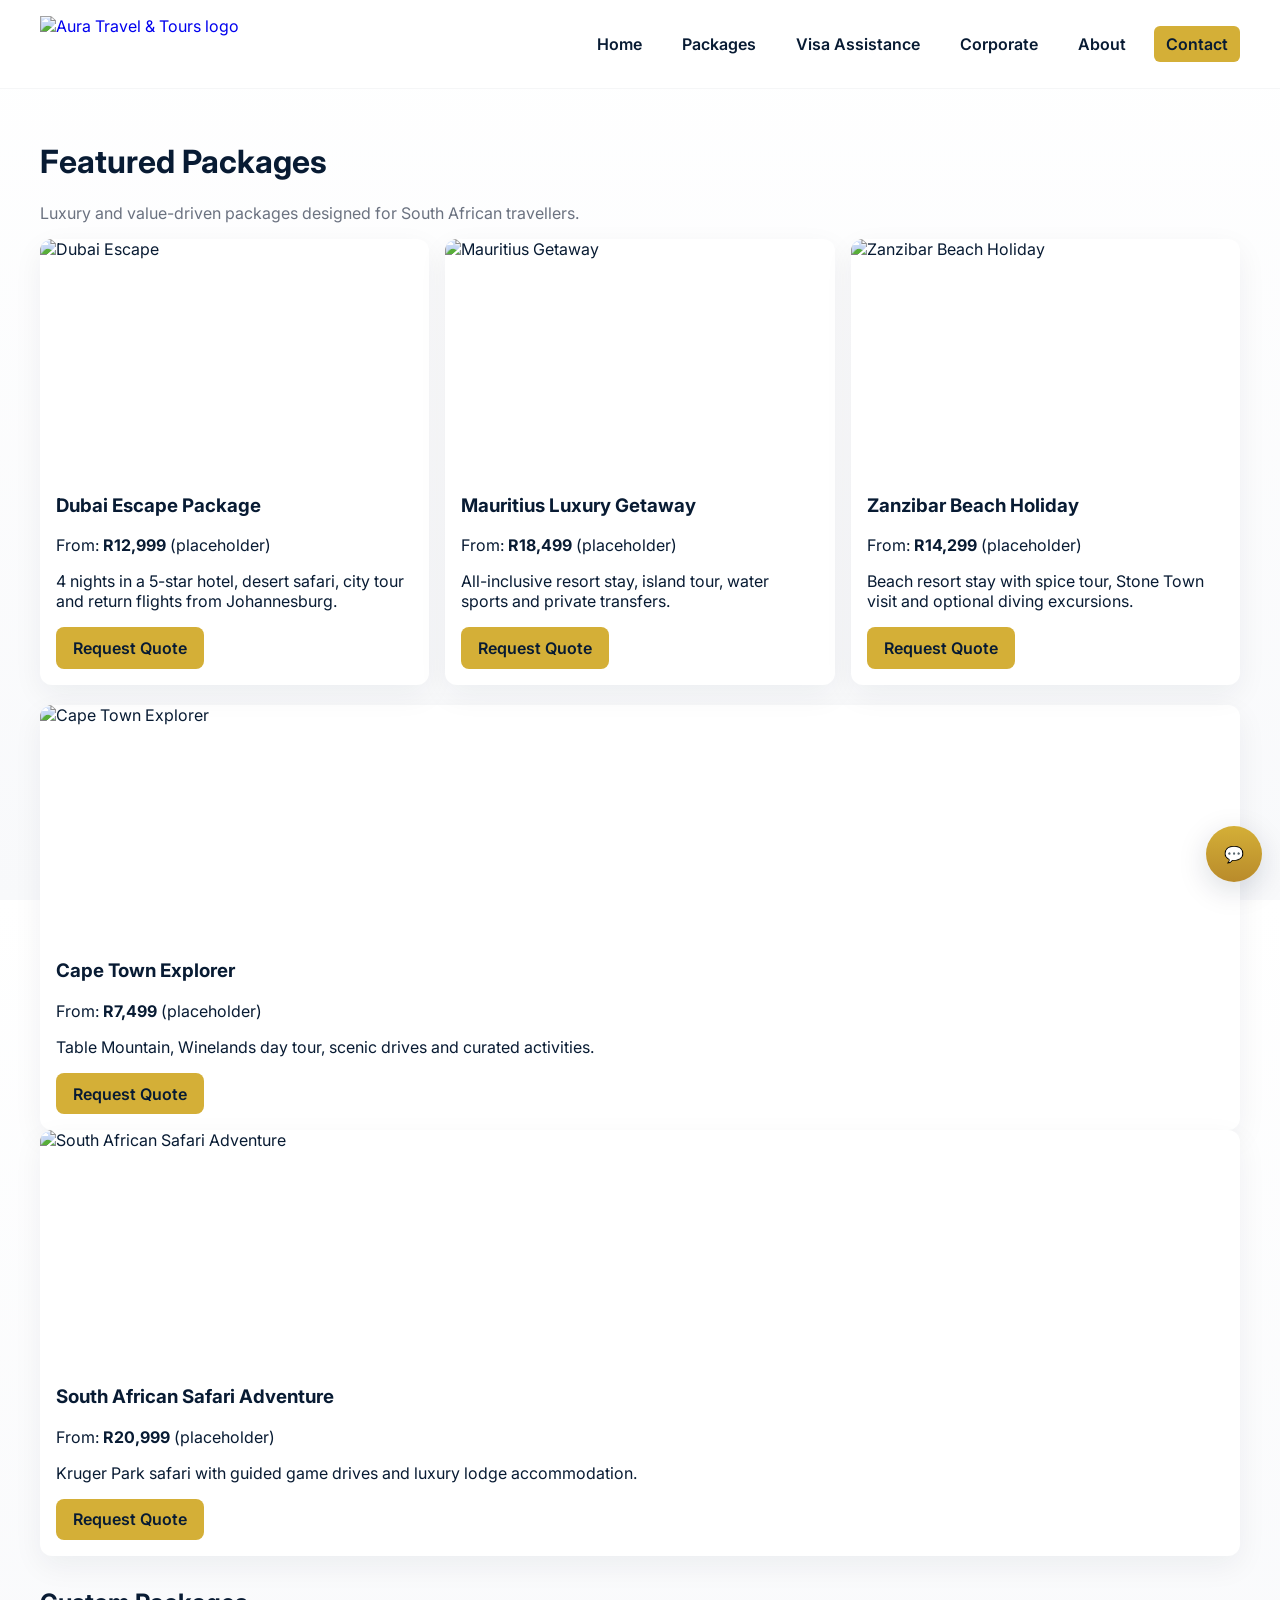
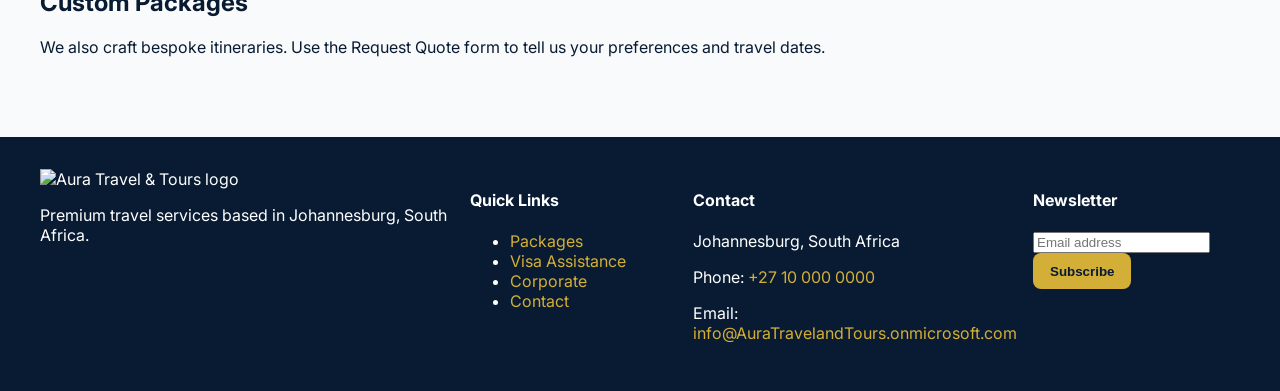
==== packages.html @ a0787b0f "feat(site): add packages, corporate, about, contact pages; robots & sitemap on feature/site-framewor" ====
<!doctype html>
<html lang="en">
<head>
  <meta charset="utf-8">
  <meta name="viewport" content="width=device-width,initial-scale=1">
  <title>Packages — Aura Travel & Tours</title>
  <meta name="description" content="Featured holiday packages from Aura Travel & Tours — Dubai, Mauritius, Zanzibar, Cape Town and South African safaris.">
  <link href="https://fonts.googleapis.com/css2?family=Playfair+Display:wght@500;700&family=Inter:wght@300;400;600;700&display=swap" rel="stylesheet">
  <link rel="stylesheet" href="/css/styles.css">
  <script defer src="/js/main.js"></script>
</head>
<body>
  <header class="site-header">
    <div class="container nav-wrap">
      <a class="brand" href="/index.html"><img src="/assets/logo.png" alt="Aura Travel & Tours logo" class="logo"></a>
      <nav class="main-nav" id="mainNav">
        <a href="/index.html">Home</a>
        <a href="/packages.html" class="active">Packages</a>
        <a href="/visa.html">Visa Assistance</a>
        <a href="/corporate.html">Corporate</a>
        <a href="/about.html">About</a>
        <a href="/contact.html" class="cta">Contact</a>
      </nav>
      <button class="nav-toggle" id="navToggle" aria-label="Open menu">☰</button>
    </div>
  </header>

  <main class="container" style="padding:2rem 0">
    <h1>Featured Packages</h1>
    <p class="lede">Luxury and value-driven packages designed for South African travellers.</p>

    <!-- Package cards -->
    <section class="grid-3" style="gap:1rem">
      <article class="package-card">
        <img src="https://images.unsplash.com/photo-1512453979798-5ea266f8880c?auto=format&fit=crop&w=1200&q=60" alt="Dubai Escape">
        <div class="package-body">
          <h3>Dubai Escape Package</h3>
          <p class="price">From: <strong>R12,999</strong> (placeholder)</p>
          <p>4 nights in a 5-star hotel, desert safari, city tour and return flights from Johannesburg.</p>
          <a class="btn btn-primary" href="/contact.html#quote" rel="noopener">Request Quote</a>
        </div>
      </article>

      <article class="package-card">
        <img src="https://images.unsplash.com/photo-1507003211169-0a1dd7228f2d?auto=format&fit=crop&w=1200&q=60" alt="Mauritius Getaway">
        <div class="package-body">
          <h3>Mauritius Luxury Getaway</h3>
          <p class="price">From: <strong>R18,499</strong> (placeholder)</p>
          <p>All-inclusive resort stay, island tour, water sports and private transfers.</p>
          <a class="btn btn-primary" href="/contact.html#quote">Request Quote</a>
        </div>
      </article>

      <article class="package-card">
        <img src="https://images.unsplash.com/photo-1507525428034-b723cf961d3e?auto=format&fit=crop&w=1200&q=60" alt="Zanzibar Beach Holiday">
        <div class="package-body">
          <h3>Zanzibar Beach Holiday</h3>
          <p class="price">From: <strong>R14,299</strong> (placeholder)</p>
          <p>Beach resort stay with spice tour, Stone Town visit and optional diving excursions.</p>
          <a class="btn btn-primary" href="/contact.html#quote">Request Quote</a>
        </div>
      </article>
    </section>

    <section class="grid-2 mt-20">
      <article class="package-card">
        <img src="https://images.unsplash.com/photo-1528909514045-2fa4ac7a08ba?auto=format&fit=crop&w=1200&q=60" alt="Cape Town Explorer">
        <div class="package-body">
          <h3>Cape Town Explorer</h3>
          <p class="price">From: <strong>R7,499</strong> (placeholder)</p>
          <p>Table Mountain, Winelands day tour, scenic drives and curated activities.</p>
          <a class="btn btn-primary" href="/contact.html#quote">Request Quote</a>
        </div>
      </article>

      <article class="package-card">
        <img src="https://images.unsplash.com/photo-1508264165352-258a6e00b6d2?auto=format&fit=crop&w=1200&q=60" alt="South African Safari Adventure">
        <div class="package-body">
          <h3>South African Safari Adventure</h3>
          <p class="price">From: <strong>R20,999</strong> (placeholder)</p>
          <p>Kruger Park safari with guided game drives and luxury lodge accommodation.</p>
          <a class="btn btn-primary" href="/contact.html#quote">Request Quote</a>
        </div>
      </article>
    </section>

    <section style="margin-top:2rem">
      <h2>Custom Packages</h2>
      <p>We also craft bespoke itineraries. Use the Request Quote form to tell us your preferences and travel dates.</p>
    </section>
  </main>

  <a class="whatsapp-float" href="https://wa.me/+27100000000" target="_blank" aria-label="Chat on WhatsApp">💬</a>

  <footer class="site-footer">
    <div class="container footer-grid">
      <div class="brand-col">
        <img src="/assets/logo.png" alt="Aura Travel & Tours logo" class="logo-sm">
        <p>Premium travel services based in Johannesburg, South Africa.</p>
      </div>
      <div>
        <h4>Quick Links</h4>
        <ul>
          <li><a href="/packages.html">Packages</a></li>
          <li><a href="/visa.html">Visa Assistance</a></li>
          <li><a href="/corporate.html">Corporate</a></li>
          <li><a href="/contact.html">Contact</a></li>
        </ul>
      </div>
      <div>
        <h4>Contact</h4>
        <p>Johannesburg, South Africa</p>
        <p>Phone: <a href="tel:+27100000000">+27 10 000 0000</a></p>
        <p>Email: <a href="mailto:info@AuraTravelandTours.onmicrosoft.com">info@AuraTravelandTours.onmicrosoft.com</a></p>
      </div>
      <div>
        <h4>Newsletter</h4>
        <form data-netlify="true" name="newsletter" method="POST">
          <input type="hidden" name="form-name" value="newsletter">
          <input type="email" name="email" placeholder="Email address" required>
          <button class="btn btn-primary" type="submit">Subscribe</button>
        </form>
      </div>
    </div>
  </footer>
</body>
</html>
---- css/styles.css ----
/* styles.css - Aura Travel & Tours
   Mobile-first responsive styles, premium palette (Navy, Gold, White, Black)
*/
:root{
  --navy:#081B33;
  --gold:#D4AF37;
  --white:#ffffff;
  --black:#000000;
  --muted:#6b7280;
  --max-width:1200px;
}
*{box-sizing:border-box}
html,body{height:100%}
body{
  font-family:Inter,system-ui,-apple-system,"Segoe UI",Roboto,"Helvetica Neue",Arial;
  color:var(--navy);
  margin:0;
  background:linear-gradient(180deg,#fff 0%,#f8f9fb 100%);
  -webkit-font-smoothing:antialiased;
}
.container{max-width:var(--max-width);margin:0 auto;padding:0 1rem}
/* Header */
.site-header{position:sticky;top:0;z-index:80;background:rgba(255,255,255,0.9);backdrop-filter:blur(6px);border-bottom:1px solid rgba(8,27,51,0.04)}
.nav-wrap{display:flex;align-items:center;justify-content:space-between;padding:0.75rem 0}
.brand{display:flex;align-items:center;text-decoration:none}
.logo{height:56px}
.main-nav{display:flex;gap:1rem;align-items:center}
.main-nav a{color:var(--navy);text-decoration:none;padding:0.5rem 0.75rem;border-radius:6px;font-weight:600}
.main-nav a.cta{background:var(--gold);color:var(--navy)}
.nav-toggle{display:none;background:none;border:0;font-size:1.5rem}
/* Hero */
.hero{min-height:72vh;display:flex;align-items:center;position:relative;overflow:hidden}
.hero-slides{width:100%;height:100%;position:relative}
.slide{position:absolute;inset:0;background-size:cover;background-position:center;opacity:0;transform:scale(1.02);transition:opacity 900ms ease,transform 1100ms ease}
.slide.active{opacity:1;transform:scale(1)}
.hero-content{color:var(--white);max-width:860px;padding:3rem 1rem}
.hero h1{font-family:'Playfair Display',serif;font-size:clamp(1.6rem,4.5vw,3.25rem);margin:0 0 0.5rem;color:var(--white);text-shadow:0 6px 24px rgba(0,0,0,0.45)}
.hero .sub{margin:0 0 1.2rem;color:rgba(255,255,255,0.9);font-weight:500}
.hero-ctas .btn{margin-right:0.75rem}
/* Buttons */
.btn{display:inline-block;padding:0.6rem 1rem;border-radius:8px;text-decoration:none;border:1px solid transparent;font-weight:600}
.btn-primary{background:var(--gold);color:var(--navy)}
.btn-ghost{background:transparent;color:var(--white);border:1px solid rgba(255,255,255,0.2)}
.btn-outline{background:#fff;border:1px solid rgba(8,27,51,0.06);color:var(--navy)}
/* Services */
.services{padding:3rem 0}
.services h2{font-family:'Playfair Display',serif;margin:0 0 0.25rem}
.lede{color:var(--muted);margin-bottom:1rem}
.cards{display:grid;grid-template-columns:repeat(2,1fr);gap:1rem}
.card{background:#fff;padding:1rem;border-radius:12px;box-shadow:0 6px 30px rgba(8,27,51,0.06);display:flex;align-items:flex-start;gap:0.75rem}
.card .icon{font-size:1.8rem}
.card h3{margin:0 0 0.25rem}
/* Featured packages */
.featured{padding:2.5rem 0}
.grid-3{display:grid;grid-template-columns:1fr;gap:1rem}
.package-card{background:#fff;border-radius:12px;overflow:hidden;box-shadow:0 10px 30px rgba(8,27,51,0.06)}
.package-card img{width:100%;height:220px;object-fit:cover;display:block}
.package-body{padding:1rem}
.price{color:var(--navy);margin:0.5rem 0}
.highlights{padding-left:1.25rem;margin:0 0 0.75rem}
/* Testimonials & Newsletter */
.testimonials{padding:2.5rem 0}
.testimonial{background:linear-gradient(180deg,#fff,#fff);padding:1rem;border-radius:10px;box-shadow:0 6px 20px rgba(8,27,51,0.04)}
.testimonial cite{display:block;margin-top:0.8rem;color:var(--muted);font-style:normal}
.newsletter{padding:2.5rem 0}
.newsletter-form{display:flex;gap:0.5rem}
.newsletter-form input{flex:1;padding:0.6rem;border-radius:8px;border:1px solid #e6e9ef}
/* WhatsApp float */
.whatsapp-float{position:fixed;right:18px;bottom:18px;background:linear-gradient(180deg,var(--gold),#b98b2b);color:var(--navy);width:56px;height:56px;border-radius:999px;display:flex;align-items:center;justify-content:center;text-decoration:none;box-shadow:0 8px 30px rgba(8,27,51,0.15);z-index:120}
/* Footer */
.site-footer{background:#081B33;color:var(--white);padding:2rem 0;margin-top:2rem}
.footer-grid{display:grid;grid-template-columns:1fr;gap:1rem}
.logo-sm{height:44px}
.site-footer a{color:var(--gold);text-decoration:none}
.footer-bottom{display:flex;flex-direction:column;gap:0.5rem;padding-top:1rem;border-top:1px solid rgba(255,255,255,0.04)}
.small{color:rgba(255,255,255,0.65)}
/* Utilities */
.mt-20{margin-top:1.25rem}
.align-center{align-items:center}
/* Responsive */
@media(min-width:640px){
  .cards{grid-template-columns:repeat(4,1fr)}
  .grid-3{grid-template-columns:repeat(3,1fr)}
  .grid-2{grid-template-columns:repeat(2,1fr)}
  .nav-toggle{display:none}
}
@media(max-width:639px){
  .main-nav{display:none}
  .nav-toggle{display:block}
}
@media(min-width:900px){
  .container{padding:0}
  .nav-wrap{padding:1rem 0}
  .hero{min-height:76vh}
  .hero-content{padding:4rem}
  .footer-grid{grid-template-columns:2fr 1fr 1fr 1fr}
  .footer-bottom{flex-direction:row;justify-content:space-between;align-items:center}
}
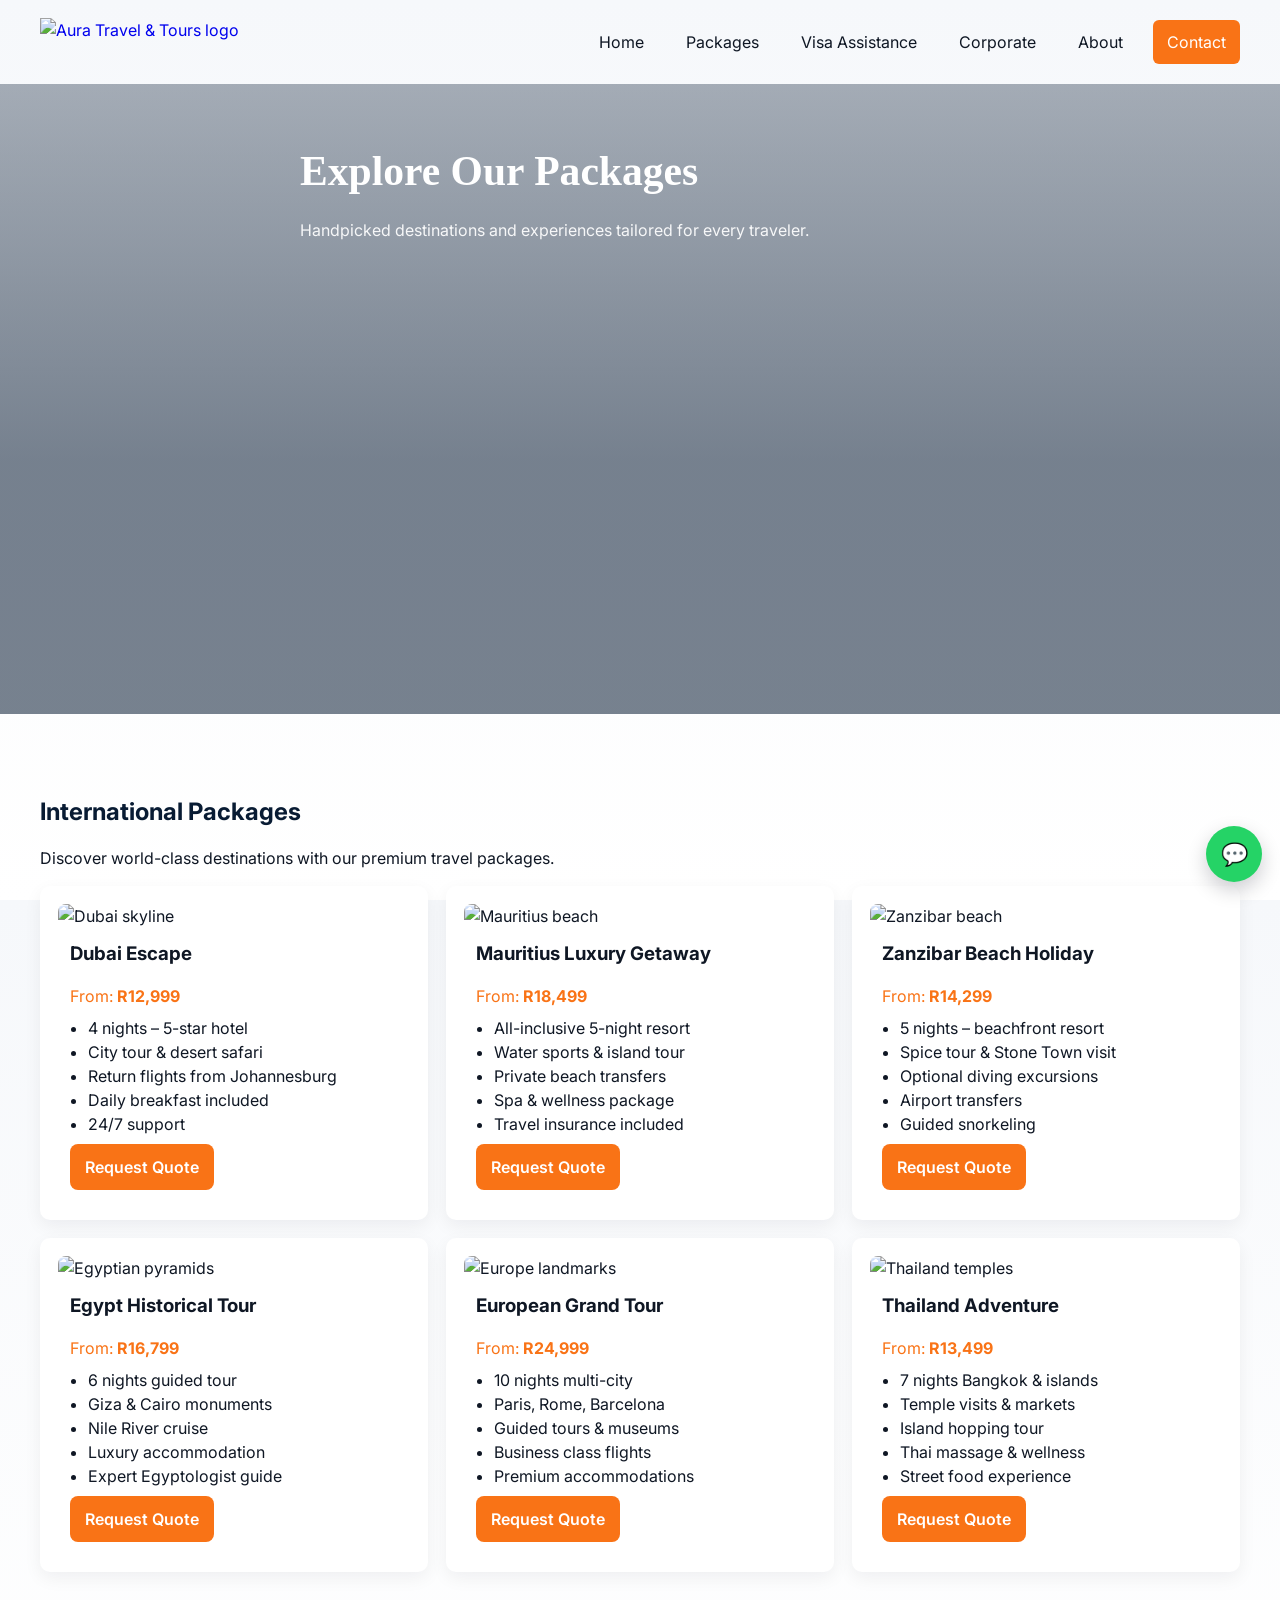
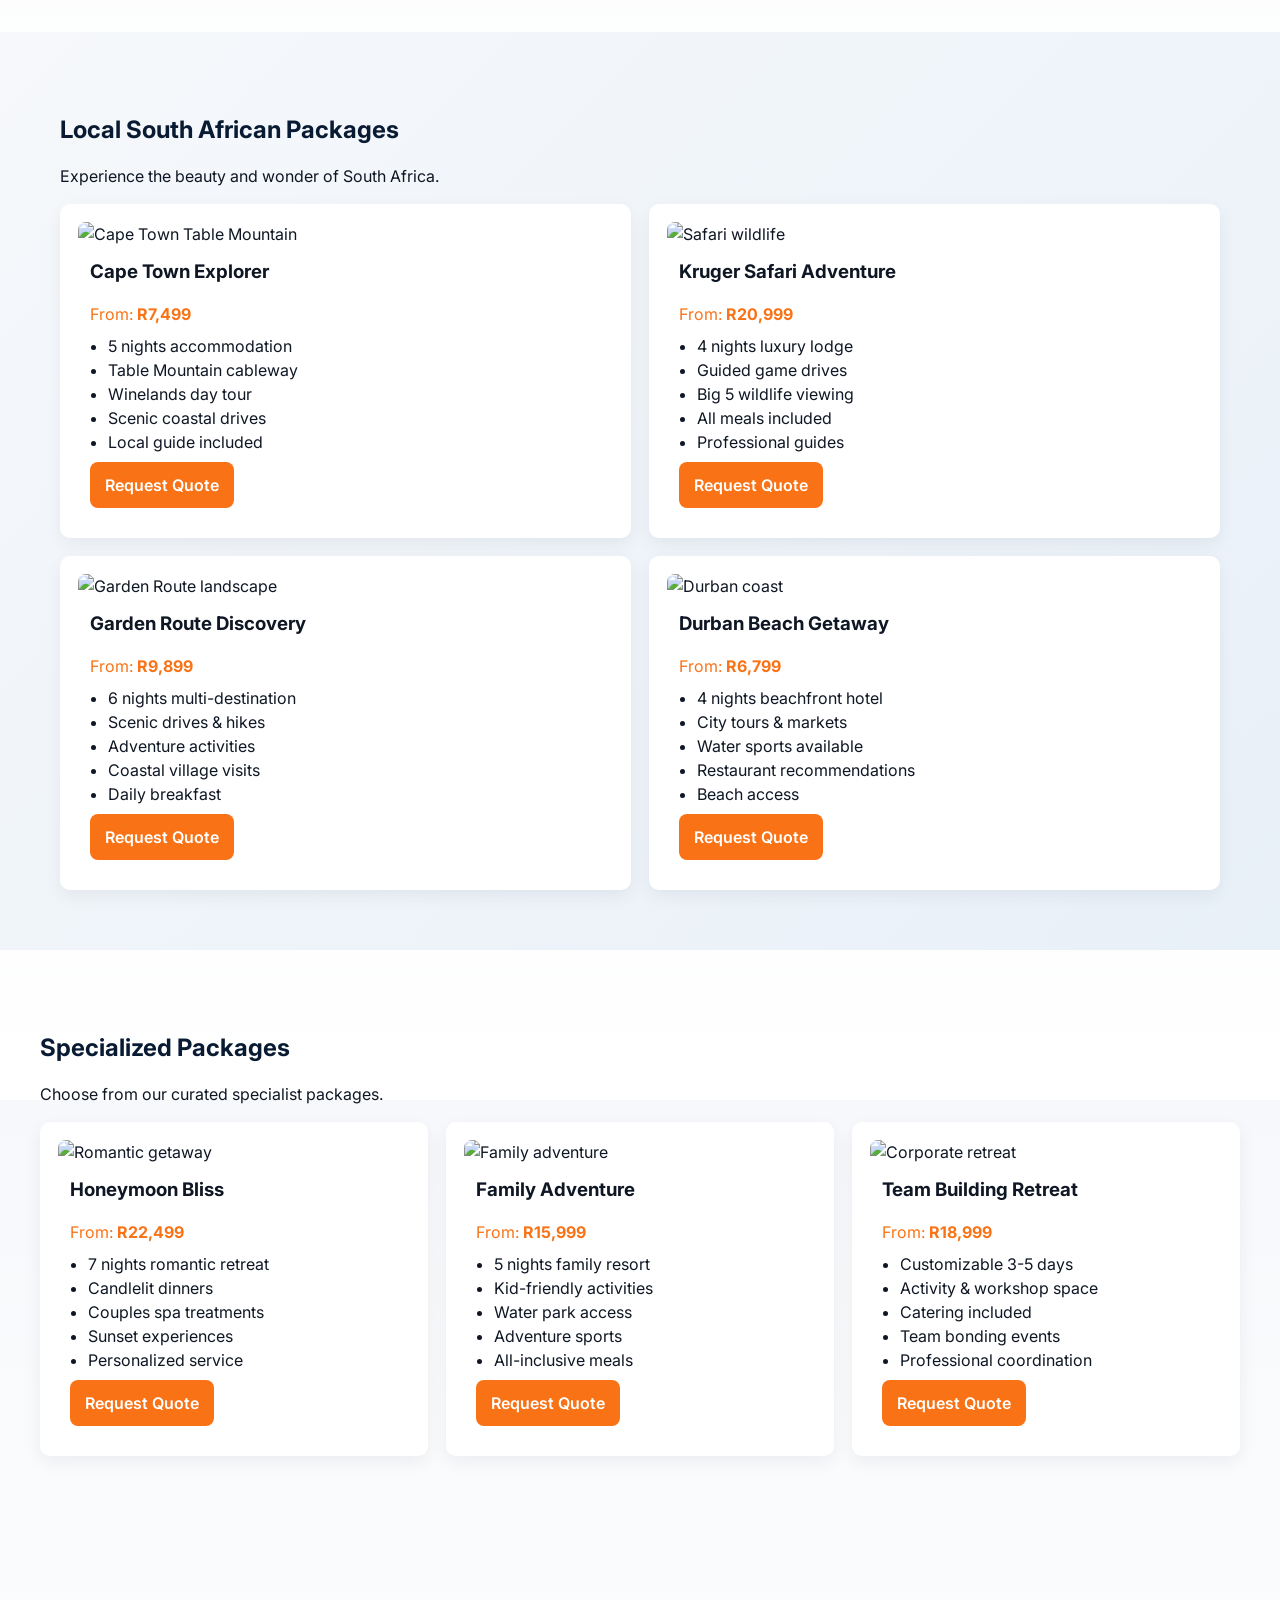
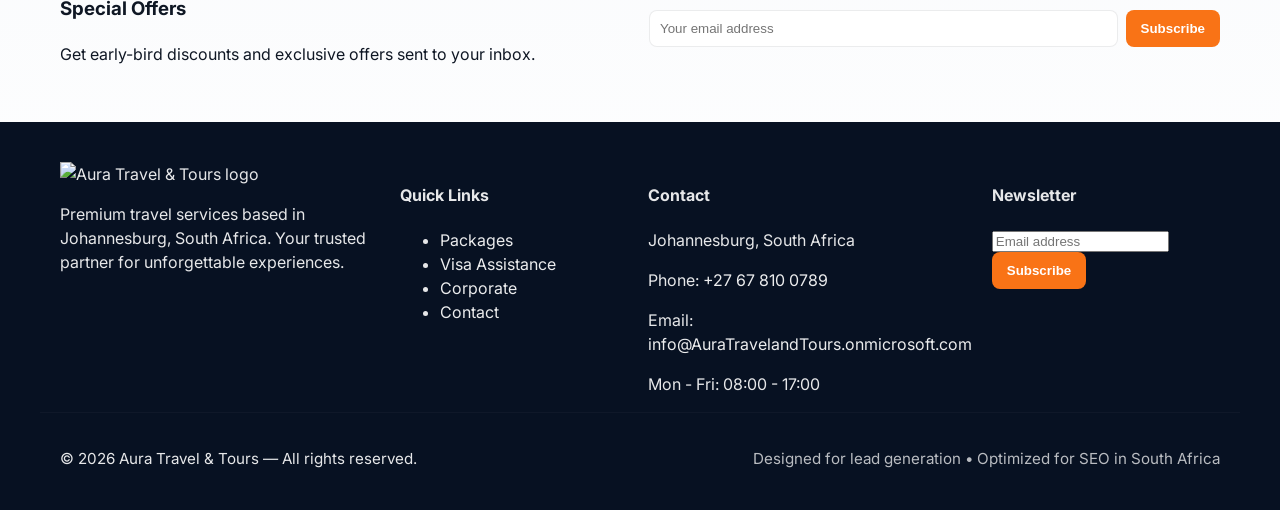
==== commit 3a0b8af4: "Add Packages page with detailed travel offers" ====
--- a/packages.html
+++ b/packages.html
@@ -3,125 +3,337 @@
 <head>
   <meta charset="utf-8">
   <meta name="viewport" content="width=device-width,initial-scale=1">
-  <title>Packages — Aura Travel & Tours</title>
-  <meta name="description" content="Featured holiday packages from Aura Travel & Tours — Dubai, Mauritius, Zanzibar, Cape Town and South African safaris.">
+  <title>Travel Packages — Aura Travel & Tours</title>
+  <meta name="description" content="Browse our curated selection of holiday packages worldwide. From luxury getaways to budget-friendly adventures.">
+  <meta name="theme-color" content="#081B33">
+  <link rel="preconnect" href="https://fonts.gstatic.com" crossorigin>
   <link href="https://fonts.googleapis.com/css2?family=Playfair+Display:wght@500;700&family=Inter:wght@300;400;600;700&display=swap" rel="stylesheet">
-  <link rel="stylesheet" href="/css/styles.css">
-  <script defer src="/js/main.js"></script>
+  <link rel="stylesheet" href="css/styles.css">
+  <script defer src="js/main.js"></script>
 </head>
 <body>
   <header class="site-header">
     <div class="container nav-wrap">
-      <a class="brand" href="/index.html"><img src="/assets/logo.png" alt="Aura Travel & Tours logo" class="logo"></a>
+      <a class="brand" href="index.html"><img src="assets/logo.png" alt="Aura Travel & Tours logo" class="logo"></a>
       <nav class="main-nav" id="mainNav">
-        <a href="/index.html">Home</a>
-        <a href="/packages.html" class="active">Packages</a>
-        <a href="/visa.html">Visa Assistance</a>
-        <a href="/corporate.html">Corporate</a>
-        <a href="/about.html">About</a>
-        <a href="/contact.html" class="cta">Contact</a>
+        <a href="index.html">Home</a>
+        <a href="packages.html">Packages</a>
+        <a href="visa.html">Visa Assistance</a>
+        <a href="corporate.html">Corporate</a>
+        <a href="about.html">About</a>
+        <a href="contact.html" class="cta">Contact</a>
       </nav>
       <button class="nav-toggle" id="navToggle" aria-label="Open menu">☰</button>
     </div>
   </header>
 
-  <main class="container" style="padding:2rem 0">
-    <h1>Featured Packages</h1>
-    <p class="lede">Luxury and value-driven packages designed for South African travellers.</p>
-
-    <!-- Package cards -->
-    <section class="grid-3" style="gap:1rem">
-      <article class="package-card">
-        <img src="https://images.unsplash.com/photo-1512453979798-5ea266f8880c?auto=format&fit=crop&w=1200&q=60" alt="Dubai Escape">
-        <div class="package-body">
-          <h3>Dubai Escape Package</h3>
-          <p class="price">From: <strong>R12,999</strong> (placeholder)</p>
-          <p>4 nights in a 5-star hotel, desert safari, city tour and return flights from Johannesburg.</p>
-          <a class="btn btn-primary" href="/contact.html#quote" rel="noopener">Request Quote</a>
-        </div>
-      </article>
-
-      <article class="package-card">
-        <img src="https://images.unsplash.com/photo-1507003211169-0a1dd7228f2d?auto=format&fit=crop&w=1200&q=60" alt="Mauritius Getaway">
-        <div class="package-body">
-          <h3>Mauritius Luxury Getaway</h3>
-          <p class="price">From: <strong>R18,499</strong> (placeholder)</p>
-          <p>All-inclusive resort stay, island tour, water sports and private transfers.</p>
-          <a class="btn btn-primary" href="/contact.html#quote">Request Quote</a>
-        </div>
-      </article>
-
-      <article class="package-card">
-        <img src="https://images.unsplash.com/photo-1507525428034-b723cf961d3e?auto=format&fit=crop&w=1200&q=60" alt="Zanzibar Beach Holiday">
-        <div class="package-body">
-          <h3>Zanzibar Beach Holiday</h3>
-          <p class="price">From: <strong>R14,299</strong> (placeholder)</p>
-          <p>Beach resort stay with spice tour, Stone Town visit and optional diving excursions.</p>
-          <a class="btn btn-primary" href="/contact.html#quote">Request Quote</a>
-        </div>
-      </article>
-    </section>
-
-    <section class="grid-2 mt-20">
-      <article class="package-card">
-        <img src="https://images.unsplash.com/photo-1528909514045-2fa4ac7a08ba?auto=format&fit=crop&w=1200&q=60" alt="Cape Town Explorer">
-        <div class="package-body">
-          <h3>Cape Town Explorer</h3>
-          <p class="price">From: <strong>R7,499</strong> (placeholder)</p>
-          <p>Table Mountain, Winelands day tour, scenic drives and curated activities.</p>
-          <a class="btn btn-primary" href="/contact.html#quote">Request Quote</a>
-        </div>
-      </article>
-
-      <article class="package-card">
-        <img src="https://images.unsplash.com/photo-1508264165352-258a6e00b6d2?auto=format&fit=crop&w=1200&q=60" alt="South African Safari Adventure">
-        <div class="package-body">
-          <h3>South African Safari Adventure</h3>
-          <p class="price">From: <strong>R20,999</strong> (placeholder)</p>
-          <p>Kruger Park safari with guided game drives and luxury lodge accommodation.</p>
-          <a class="btn btn-primary" href="/contact.html#quote">Request Quote</a>
-        </div>
-      </article>
-    </section>
-
-    <section style="margin-top:2rem">
-      <h2>Custom Packages</h2>
-      <p>We also craft bespoke itineraries. Use the Request Quote form to tell us your preferences and travel dates.</p>
+  <main>
+    <section class="hero" id="hero">
+      <div class="hero-slides">
+        <div class="slide active" style="background-image:url('https://images.unsplash.com/photo-1488646953014-85cb44e25828?auto=format&fit=crop&w=1600&q=60')">
+          <div class="hero-content container">
+            <h1>Explore Our Packages</h1>
+            <p class="sub">Handpicked destinations and experiences tailored for every traveler.</p>
+          </div>
+        </div>
+      </div>
+    </section>
+
+    <section class="container" style="padding: 60px 0;">
+      <h2 style="color: var(--bg); margin-bottom: 8px;">International Packages</h2>
+      <p class="lede">Discover world-class destinations with our premium travel packages.</p>
+      
+      <div class="grid-3">
+        <!-- Dubai -->
+        <div class="package-card">
+          <img src="https://images.unsplash.com/photo-1512453979798-5ea266f8880c?auto=format&fit=crop&w=800&q=60" alt="Dubai skyline">
+          <div class="package-body">
+            <h3>Dubai Escape</h3>
+            <p class="price">From: <strong>R12,999</strong></p>
+            <ul class="highlights">
+              <li>4 nights – 5-star hotel</li>
+              <li>City tour & desert safari</li>
+              <li>Return flights from Johannesburg</li>
+              <li>Daily breakfast included</li>
+              <li>24/7 support</li>
+            </ul>
+            <a class="btn btn-primary" href="contact.html#quote" style="margin-top: auto;">Request Quote</a>
+          </div>
+        </div>
+
+        <!-- Mauritius -->
+        <div class="package-card">
+          <img src="https://images.unsplash.com/photo-1507003211169-0a1dd7228f2d?auto=format&fit=crop&w=800&q=60" alt="Mauritius beach">
+          <div class="package-body">
+            <h3>Mauritius Luxury Getaway</h3>
+            <p class="price">From: <strong>R18,499</strong></p>
+            <ul class="highlights">
+              <li>All-inclusive 5-night resort</li>
+              <li>Water sports & island tour</li>
+              <li>Private beach transfers</li>
+              <li>Spa & wellness package</li>
+              <li>Travel insurance included</li>
+            </ul>
+            <a class="btn btn-primary" href="contact.html#quote" style="margin-top: auto;">Request Quote</a>
+          </div>
+        </div>
+
+        <!-- Zanzibar -->
+        <div class="package-card">
+          <img src="https://images.unsplash.com/photo-1507525428034-b723cf961d3e?auto=format&fit=crop&w=800&q=60" alt="Zanzibar beach">
+          <div class="package-body">
+            <h3>Zanzibar Beach Holiday</h3>
+            <p class="price">From: <strong>R14,299</strong></p>
+            <ul class="highlights">
+              <li>5 nights – beachfront resort</li>
+              <li>Spice tour & Stone Town visit</li>
+              <li>Optional diving excursions</li>
+              <li>Airport transfers</li>
+              <li>Guided snorkeling</li>
+            </ul>
+            <a class="btn btn-primary" href="contact.html#quote" style="margin-top: auto;">Request Quote</a>
+          </div>
+        </div>
+
+        <!-- Egypt -->
+        <div class="package-card">
+          <img src="https://images.unsplash.com/photo-1518684039623-4f8f1d1f8e6d?auto=format&fit=crop&w=800&q=60" alt="Egyptian pyramids">
+          <div class="package-body">
+            <h3>Egypt Historical Tour</h3>
+            <p class="price">From: <strong>R16,799</strong></p>
+            <ul class="highlights">
+              <li>6 nights guided tour</li>
+              <li>Giza & Cairo monuments</li>
+              <li>Nile River cruise</li>
+              <li>Luxury accommodation</li>
+              <li>Expert Egyptologist guide</li>
+            </ul>
+            <a class="btn btn-primary" href="contact.html#quote" style="margin-top: auto;">Request Quote</a>
+          </div>
+        </div>
+
+        <!-- Europe -->
+        <div class="package-card">
+          <img src="https://images.unsplash.com/photo-1486299267070-83823e5ca4e3?auto=format&fit=crop&w=800&q=60" alt="Europe landmarks">
+          <div class="package-body">
+            <h3>European Grand Tour</h3>
+            <p class="price">From: <strong>R24,999</strong></p>
+            <ul class="highlights">
+              <li>10 nights multi-city</li>
+              <li>Paris, Rome, Barcelona</li>
+              <li>Guided tours & museums</li>
+              <li>Business class flights</li>
+              <li>Premium accommodations</li>
+            </ul>
+            <a class="btn btn-primary" href="contact.html#quote" style="margin-top: auto;">Request Quote</a>
+          </div>
+        </div>
+
+        <!-- Thailand -->
+        <div class="package-card">
+          <img src="https://images.unsplash.com/photo-1552394945-5658abaf3ff3?auto=format&fit=crop&w=800&q=60" alt="Thailand temples">
+          <div class="package-body">
+            <h3>Thailand Adventure</h3>
+            <p class="price">From: <strong>R13,499</strong></p>
+            <ul class="highlights">
+              <li>7 nights Bangkok & islands</li>
+              <li>Temple visits & markets</li>
+              <li>Island hopping tour</li>
+              <li>Thai massage & wellness</li>
+              <li>Street food experience</li>
+            </ul>
+            <a class="btn btn-primary" href="contact.html#quote" style="margin-top: auto;">Request Quote</a>
+          </div>
+        </div>
+      </div>
+    </section>
+
+    <section style="background: linear-gradient(135deg, #f6f8fb 0%, #e8f0f8 100%); padding: 60px 0;">
+      <div class="container">
+        <h2 style="color: var(--bg); margin-bottom: 8px;">Local South African Packages</h2>
+        <p class="lede">Experience the beauty and wonder of South Africa.</p>
+        
+        <div class="grid-2">
+          <!-- Cape Town -->
+          <div class="package-card">
+            <img src="https://images.unsplash.com/photo-1528909514045-2fa4ac7a08ba?auto=format&fit=crop&w=800&q=60" alt="Cape Town Table Mountain">
+            <div class="package-body">
+              <h3>Cape Town Explorer</h3>
+              <p class="price">From: <strong>R7,499</strong></p>
+              <ul class="highlights">
+                <li>5 nights accommodation</li>
+                <li>Table Mountain cableway</li>
+                <li>Winelands day tour</li>
+                <li>Scenic coastal drives</li>
+                <li>Local guide included</li>
+              </ul>
+              <a class="btn btn-primary" href="contact.html#quote" style="margin-top: auto;">Request Quote</a>
+            </div>
+          </div>
+
+          <!-- Safari -->
+          <div class="package-card">
+            <img src="https://images.unsplash.com/photo-1516426122078-c23e76319801?auto=format&fit=crop&w=800&q=60" alt="Safari wildlife">
+            <div class="package-body">
+              <h3>Kruger Safari Adventure</h3>
+              <p class="price">From: <strong>R20,999</strong></p>
+              <ul class="highlights">
+                <li>4 nights luxury lodge</li>
+                <li>Guided game drives</li>
+                <li>Big 5 wildlife viewing</li>
+                <li>All meals included</li>
+                <li>Professional guides</li>
+              </ul>
+              <a class="btn btn-primary" href="contact.html#quote" style="margin-top: auto;">Request Quote</a>
+            </div>
+          </div>
+
+          <!-- Garden Route -->
+          <div class="package-card">
+            <img src="https://images.unsplash.com/photo-1489493072403-9472b97e5c3e?auto=format&fit=crop&w=800&q=60" alt="Garden Route landscape">
+            <div class="package-body">
+              <h3>Garden Route Discovery</h3>
+              <p class="price">From: <strong>R9,899</strong></p>
+              <ul class="highlights">
+                <li>6 nights multi-destination</li>
+                <li>Scenic drives & hikes</li>
+                <li>Adventure activities</li>
+                <li>Coastal village visits</li>
+                <li>Daily breakfast</li>
+              </ul>
+              <a class="btn btn-primary" href="contact.html#quote" style="margin-top: auto;">Request Quote</a>
+            </div>
+          </div>
+
+          <!-- Durban & Coast -->
+          <div class="package-card">
+            <img src="https://images.unsplash.com/photo-1507525428034-b723cf961d3e?auto=format&fit=crop&w=800&q=60" alt="Durban coast">
+            <div class="package-body">
+              <h3>Durban Beach Getaway</h3>
+              <p class="price">From: <strong>R6,799</strong></p>
+              <ul class="highlights">
+                <li>4 nights beachfront hotel</li>
+                <li>City tours & markets</li>
+                <li>Water sports available</li>
+                <li>Restaurant recommendations</li>
+                <li>Beach access</li>
+              </ul>
+              <a class="btn btn-primary" href="contact.html#quote" style="margin-top: auto;">Request Quote</a>
+            </div>
+          </div>
+        </div>
+      </div>
+    </section>
+
+    <section class="container" style="padding: 60px 0;">
+      <h2 style="color: var(--bg); margin-bottom: 8px;">Specialized Packages</h2>
+      <p class="lede">Choose from our curated specialist packages.</p>
+      
+      <div class="grid-3">
+        <!-- Honeymoon -->
+        <div class="package-card">
+          <img src="https://images.unsplash.com/photo-1506156613408-eca07ce68773?auto=format&fit=crop&w=800&q=60" alt="Romantic getaway">
+          <div class="package-body">
+            <h3>Honeymoon Bliss</h3>
+            <p class="price">From: <strong>R22,499</strong></p>
+            <ul class="highlights">
+              <li>7 nights romantic retreat</li>
+              <li>Candlelit dinners</li>
+              <li>Couples spa treatments</li>
+              <li>Sunset experiences</li>
+              <li>Personalized service</li>
+            </ul>
+            <a class="btn btn-primary" href="contact.html#quote" style="margin-top: auto;">Request Quote</a>
+          </div>
+        </div>
+
+        <!-- Family -->
+        <div class="package-card">
+          <img src="https://images.unsplash.com/photo-1534392506450-7a0ebb840d8d?auto=format&fit=crop&w=800&q=60" alt="Family adventure">
+          <div class="package-body">
+            <h3>Family Adventure</h3>
+            <p class="price">From: <strong>R15,999</strong></p>
+            <ul class="highlights">
+              <li>5 nights family resort</li>
+              <li>Kid-friendly activities</li>
+              <li>Water park access</li>
+              <li>Adventure sports</li>
+              <li>All-inclusive meals</li>
+            </ul>
+            <a class="btn btn-primary" href="contact.html#quote" style="margin-top: auto;">Request Quote</a>
+          </div>
+        </div>
+
+        <!-- Corporate -->
+        <div class="package-card">
+          <img src="https://images.unsplash.com/photo-1552664730-d307ca884978?auto=format&fit=crop&w=800&q=60" alt="Corporate retreat">
+          <div class="package-body">
+            <h3>Team Building Retreat</h3>
+            <p class="price">From: <strong>R18,999</strong></p>
+            <ul class="highlights">
+              <li>Customizable 3-5 days</li>
+              <li>Activity & workshop space</li>
+              <li>Catering included</li>
+              <li>Team bonding events</li>
+              <li>Professional coordination</li>
+            </ul>
+            <a class="btn btn-primary" href="contact.html#quote" style="margin-top: auto;">Request Quote</a>
+          </div>
+        </div>
+      </div>
+    </section>
+
+    <section class="newsletter" style="margin-top: 60px;">
+      <div class="container grid-2 align-center">
+        <div>
+          <h3>Special Offers</h3>
+          <p>Get early-bird discounts and exclusive offers sent to your inbox.</p>
+        </div>
+        <form class="newsletter-form" action="#" method="post">
+          <input type="email" name="email" placeholder="Your email address" required>
+          <button class="btn btn-primary" type="submit">Subscribe</button>
+        </form>
+      </div>
     </section>
   </main>
 
-  <a class="whatsapp-float" href="https://wa.me/+27100000000" target="_blank" aria-label="Chat on WhatsApp">💬</a>
+  <a class="whatsapp-float" href="https://wa.me/27678100789" target="_blank" aria-label="Chat on WhatsApp">💬</a>
 
   <footer class="site-footer">
     <div class="container footer-grid">
       <div class="brand-col">
-        <img src="/assets/logo.png" alt="Aura Travel & Tours logo" class="logo-sm">
-        <p>Premium travel services based in Johannesburg, South Africa.</p>
+        <img src="assets/logo.png" alt="Aura Travel & Tours logo" class="logo-sm">
+        <p>Premium travel services based in Johannesburg, South Africa. Your trusted partner for unforgettable experiences.</p>
       </div>
       <div>
         <h4>Quick Links</h4>
         <ul>
-          <li><a href="/packages.html">Packages</a></li>
-          <li><a href="/visa.html">Visa Assistance</a></li>
-          <li><a href="/corporate.html">Corporate</a></li>
-          <li><a href="/contact.html">Contact</a></li>
+          <li><a href="packages.html">Packages</a></li>
+          <li><a href="visa.html">Visa Assistance</a></li>
+          <li><a href="corporate.html">Corporate</a></li>
+          <li><a href="contact.html">Contact</a></li>
         </ul>
       </div>
       <div>
         <h4>Contact</h4>
         <p>Johannesburg, South Africa</p>
-        <p>Phone: <a href="tel:+27100000000">+27 10 000 0000</a></p>
+        <p>Phone: <a href="tel:+27678100789">+27 67 810 0789</a></p>
         <p>Email: <a href="mailto:info@AuraTravelandTours.onmicrosoft.com">info@AuraTravelandTours.onmicrosoft.com</a></p>
+        <p>Mon - Fri: 08:00 - 17:00</p>
       </div>
       <div>
         <h4>Newsletter</h4>
-        <form data-netlify="true" name="newsletter" method="POST">
-          <input type="hidden" name="form-name" value="newsletter">
+        <form action="#" method="post">
           <input type="email" name="email" placeholder="Email address" required>
           <button class="btn btn-primary" type="submit">Subscribe</button>
         </form>
       </div>
     </div>
+    <div class="footer-bottom container">
+      <p>© <span id="year"></span> Aura Travel & Tours — All rights reserved.</p>
+      <p class="small">Designed for lead generation • Optimized for SEO in South Africa</p>
+    </div>
   </footer>
+
 </body>
 </html>
--- a/css/styles.css
+++ b/css/styles.css
@@ -1,98 +1,104 @@
-/* styles.css - Aura Travel & Tours
-   Mobile-first responsive styles, premium palette (Navy, Gold, White, Black)
+/* css/styles.css
+   Aura Travel & Tours — base styles
+   Responsive layout, hero slider, nav toggle, cards, footer, forms
 */
 :root{
-  --navy:#081B33;
-  --gold:#D4AF37;
-  --white:#ffffff;
-  --black:#000000;
-  --muted:#6b7280;
-  --max-width:1200px;
+  --bg:#081B33;
+  --accent:#F97316; /* orange */
+  --muted:#6B7280;
+  --text:#0f1724;
+  --card:#ffffff;
+  --glass: rgba(255,255,255,0.06);
+  --max-w:1200px;
 }
 *{box-sizing:border-box}
 html,body{height:100%}
 body{
-  font-family:Inter,system-ui,-apple-system,"Segoe UI",Roboto,"Helvetica Neue",Arial;
-  color:var(--navy);
   margin:0;
-  background:linear-gradient(180deg,#fff 0%,#f8f9fb 100%);
+  font-family: 'Inter', system-ui, -apple-system, 'Segoe UI', Roboto, 'Helvetica Neue', Arial;
+  color:var(--text);
+  background:linear-gradient(180deg,#f6f8fb, #ffffff);
   -webkit-font-smoothing:antialiased;
+  -moz-osx-font-smoothing:grayscale;
+  line-height:1.5;
 }
-.container{max-width:var(--max-width);margin:0 auto;padding:0 1rem}
-/* Header */
-.site-header{position:sticky;top:0;z-index:80;background:rgba(255,255,255,0.9);backdrop-filter:blur(6px);border-bottom:1px solid rgba(8,27,51,0.04)}
-.nav-wrap{display:flex;align-items:center;justify-content:space-between;padding:0.75rem 0}
+.container{max-width:var(--max-w);margin:0 auto;padding:0 20px}
+.site-header{background:transparent;position:sticky;top:0;z-index:40}
+.nav-wrap{display:flex;align-items:center;justify-content:space-between;padding:18px 0}
 .brand{display:flex;align-items:center;text-decoration:none}
-.logo{height:56px}
-.main-nav{display:flex;gap:1rem;align-items:center}
-.main-nav a{color:var(--navy);text-decoration:none;padding:0.5rem 0.75rem;border-radius:6px;font-weight:600}
-.main-nav a.cta{background:var(--gold);color:var(--navy)}
-.nav-toggle{display:none;background:none;border:0;font-size:1.5rem}
-/* Hero */
-.hero{min-height:72vh;display:flex;align-items:center;position:relative;overflow:hidden}
-.hero-slides{width:100%;height:100%;position:relative}
-.slide{position:absolute;inset:0;background-size:cover;background-position:center;opacity:0;transform:scale(1.02);transition:opacity 900ms ease,transform 1100ms ease}
+.logo{height:48px}
+.logo-sm{height:40px}
+.main-nav{display:flex;gap:18px;align-items:center}
+.main-nav a{color:var(--text);text-decoration:none;padding:8px 12px;border-radius:6px}
+.main-nav a:hover{background:var(--glass)}
+.main-nav a.cta{background:var(--accent);color:white;padding:10px 14px}
+.nav-toggle{display:none;background:transparent;border:0;font-size:22px;padding:8px}
+
+/* HERO */
+.hero{position:relative;overflow:hidden}
+.hero-slides{position:relative;height:70vh;min-height:420px}
+.slide{position:absolute;inset:0;background-size:cover;background-position:center;opacity:0;transform:scale(1.02);transition:opacity .8s ease,transform .8s ease;}
 .slide.active{opacity:1;transform:scale(1)}
-.hero-content{color:var(--white);max-width:860px;padding:3rem 1rem}
-.hero h1{font-family:'Playfair Display',serif;font-size:clamp(1.6rem,4.5vw,3.25rem);margin:0 0 0.5rem;color:var(--white);text-shadow:0 6px 24px rgba(0,0,0,0.45)}
-.hero .sub{margin:0 0 1.2rem;color:rgba(255,255,255,0.9);font-weight:500}
-.hero-ctas .btn{margin-right:0.75rem}
-/* Buttons */
-.btn{display:inline-block;padding:0.6rem 1rem;border-radius:8px;text-decoration:none;border:1px solid transparent;font-weight:600}
-.btn-primary{background:var(--gold);color:var(--navy)}
-.btn-ghost{background:transparent;color:var(--white);border:1px solid rgba(255,255,255,0.2)}
-.btn-outline{background:#fff;border:1px solid rgba(8,27,51,0.06);color:var(--navy)}
-/* Services */
-.services{padding:3rem 0}
-.services h2{font-family:'Playfair Display',serif;margin:0 0 0.25rem}
-.lede{color:var(--muted);margin-bottom:1rem}
-.cards{display:grid;grid-template-columns:repeat(2,1fr);gap:1rem}
-.card{background:#fff;padding:1rem;border-radius:12px;box-shadow:0 6px 30px rgba(8,27,51,0.06);display:flex;align-items:flex-start;gap:0.75rem}
-.card .icon{font-size:1.8rem}
-.card h3{margin:0 0 0.25rem}
-/* Featured packages */
-.featured{padding:2.5rem 0}
-.grid-3{display:grid;grid-template-columns:1fr;gap:1rem}
-.package-card{background:#fff;border-radius:12px;overflow:hidden;box-shadow:0 10px 30px rgba(8,27,51,0.06)}
-.package-card img{width:100%;height:220px;object-fit:cover;display:block}
-.package-body{padding:1rem}
-.price{color:var(--navy);margin:0.5rem 0}
-.highlights{padding-left:1.25rem;margin:0 0 0.75rem}
-/* Testimonials & Newsletter */
-.testimonials{padding:2.5rem 0}
-.testimonial{background:linear-gradient(180deg,#fff,#fff);padding:1rem;border-radius:10px;box-shadow:0 6px 20px rgba(8,27,51,0.04)}
-.testimonial cite{display:block;margin-top:0.8rem;color:var(--muted);font-style:normal}
-.newsletter{padding:2.5rem 0}
-.newsletter-form{display:flex;gap:0.5rem}
-.newsletter-form input{flex:1;padding:0.6rem;border-radius:8px;border:1px solid #e6e9ef}
-/* WhatsApp float */
-.whatsapp-float{position:fixed;right:18px;bottom:18px;background:linear-gradient(180deg,var(--gold),#b98b2b);color:var(--navy);width:56px;height:56px;border-radius:999px;display:flex;align-items:center;justify-content:center;text-decoration:none;box-shadow:0 8px 30px rgba(8,27,51,0.15);z-index:120}
+.hero-content{position:relative;z-index:2;color:white;padding:56px 20px;max-width:720px}
+.hero::before{content:"";position:absolute;inset:0;background:linear-gradient(180deg, rgba(8,27,51,0.35) 0%, rgba(8,27,51,0.55) 60%);}
+.hero h1{font-family:'Playfair Display', serif;font-size:2.6rem;margin:0 0 12px}
+.hero .sub{color:rgba(255,255,255,0.92);margin-bottom:18px}
+.hero-ctas .btn{margin-right:10px}
+
+/* Layout utility */
+.grid-3{display:grid;grid-template-columns:repeat(3,1fr);gap:18px}
+.grid-2{display:grid;grid-template-columns:repeat(2,1fr);gap:18px}
+.mt-20{margin-top:20px}
+.align-center{align-items:center}
+
+/* Cards */
+.card, .package-card, .testimonial{background:var(--card);border-radius:10px;padding:18px;box-shadow:0 6px 18px rgba(12,15,30,0.06)}
+.card .icon{font-size:28px;margin-bottom:8px}
+.package-card img{width:100%;height:180px;object-fit:cover;border-radius:8px 8px 0 0}
+.package-body{padding:12px}
+.package-body h3{margin:0 0 8px}
+.package-body .price{color:var(--accent);margin-bottom:8px}
+.highlights{padding-left:18px;margin:8px 0}
+.btn{display:inline-block;border:1px solid transparent;padding:10px 14px;border-radius:8px;text-decoration:none;color:inherit;font-weight:600}
+.btn-primary{background:var(--accent);color:white}
+.btn-ghost{background:transparent;border:1px solid rgba(255,255,255,0.12);color:white}
+.btn-outline{background:transparent;border:1px solid rgba(12,15,30,0.08)}
+
+/* Testimonials */
+.testimonial{padding:20px;font-style:italic}
+.testimonial cite{display:block;margin-top:12px;font-style:normal;color:var(--muted)}
+
+/* Newsletter / Forms */
+.newsletter-form{display:flex;gap:8px}
+.newsletter-form input[type=email]{flex:1;padding:10px;border-radius:8px;border:1px solid rgba(12,15,30,0.08)}
+
 /* Footer */
-.site-footer{background:#081B33;color:var(--white);padding:2rem 0;margin-top:2rem}
-.footer-grid{display:grid;grid-template-columns:1fr;gap:1rem}
-.logo-sm{height:44px}
-.site-footer a{color:var(--gold);text-decoration:none}
-.footer-bottom{display:flex;flex-direction:column;gap:0.5rem;padding-top:1rem;border-top:1px solid rgba(255,255,255,0.04)}
-.small{color:rgba(255,255,255,0.65)}
-/* Utilities */
-.mt-20{margin-top:1.25rem}
-.align-center{align-items:center}
+.site-footer{background:#071122;color:rgba(255,255,255,0.9);padding:40px 0 24px;margin-top:40px}
+.footer-grid{display:grid;grid-template-columns:1.4fr 1fr 1fr 1fr;gap:20px}
+.site-footer a{color:rgba(255,255,255,0.92);text-decoration:none}
+.footer-bottom{display:flex;justify-content:space-between;align-items:center;padding-top:20px;border-top:1px solid rgba(255,255,255,0.03);font-size:0.95rem}
+.small{opacity:0.8}
+
+/* WhatsApp floating */
+.whatsapp-float{position:fixed;right:18px;bottom:18px;background:#25D366;color:white;border-radius:50%;width:56px;height:56px;display:flex;align-items:center;justify-content:center;text-decoration:none;font-size:22px;box-shadow:0 8px 20px rgba(2,6,23,0.2);z-index:60}
+
 /* Responsive */
-@media(min-width:640px){
-  .cards{grid-template-columns:repeat(4,1fr)}
-  .grid-3{grid-template-columns:repeat(3,1fr)}
-  .grid-2{grid-template-columns:repeat(2,1fr)}
-  .nav-toggle{display:none}
+@media(max-width:980px){
+  .grid-3{grid-template-columns:repeat(2,1fr)}
+  .grid-2{grid-template-columns:1fr}
+  .footer-grid{grid-template-columns:1fr 1fr;}
 }
-@media(max-width:639px){
-  .main-nav{display:none}
-  .nav-toggle{display:block}
+@media(max-width:720px){
+  .nav-toggle{display:inline-block}
+  .main-nav{position:fixed;right:0;top:0;bottom:0;width:260px;background:linear-gradient(180deg, #081B33, #0b2238);flex-direction:column;padding:60px 18px;transform:translateX(100%);transition:transform .28s ease;gap:8px}
+  .main-nav a{color:white;padding:12px 16px}
+  .main-nav.open{transform:translateX(0)}
+  .hero-slides{height:56vh;min-height:320px}
+  .hero h1{font-size:1.9rem}
+  .grid-3{grid-template-columns:1fr}
+  .site-header .container{padding:12px}
+  .footer-grid{grid-template-columns:1fr}
 }
-@media(min-width:900px){
-  .container{padding:0}
-  .nav-wrap{padding:1rem 0}
-  .hero{min-height:76vh}
-  .hero-content{padding:4rem}
-  .footer-grid{grid-template-columns:2fr 1fr 1fr 1fr}
-  .footer-bottom{flex-direction:row;justify-content:space-between;align-items:center}
-}
+
+/* Accessibility helpers */
+.sr-only{position:absolute;width:1px;height:1px;padding:0;margin:-1px;overflow:hidden;clip:rect(0,0,0,0);white-space:nowrap;border:0}
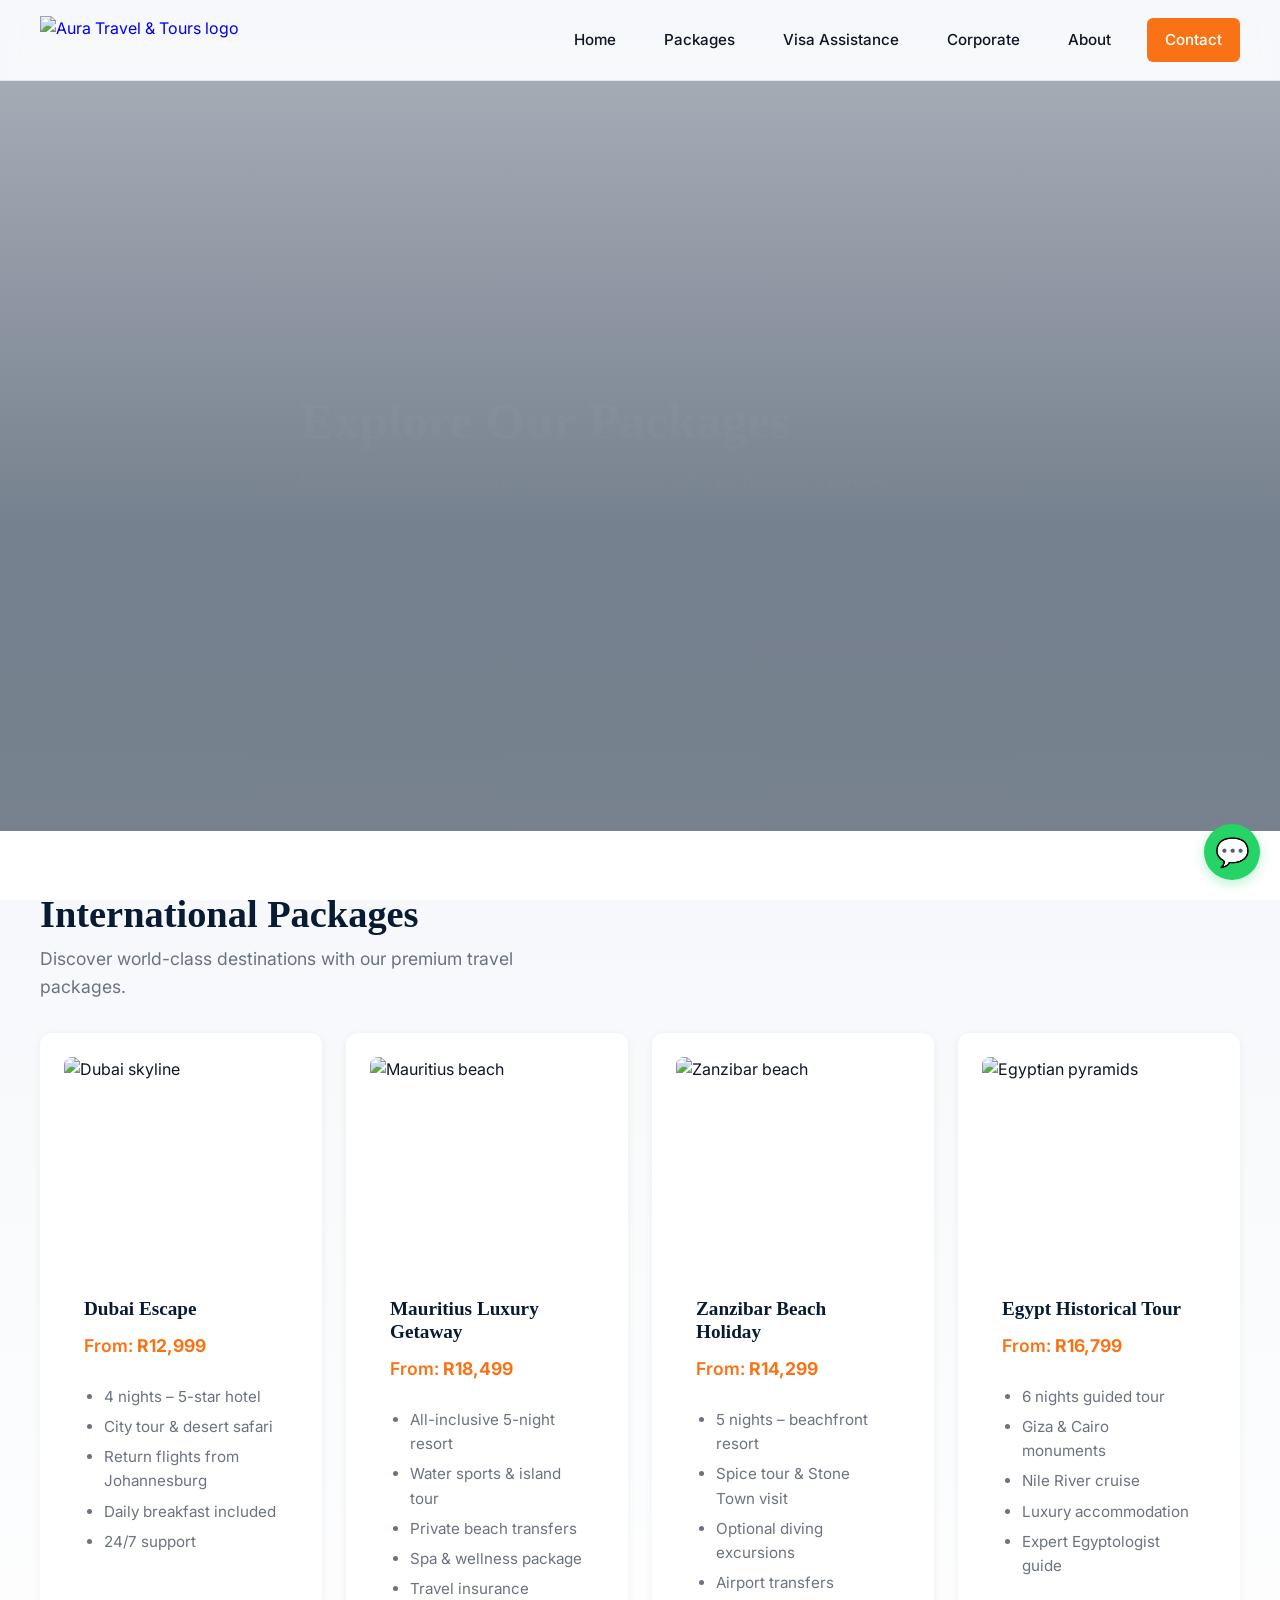
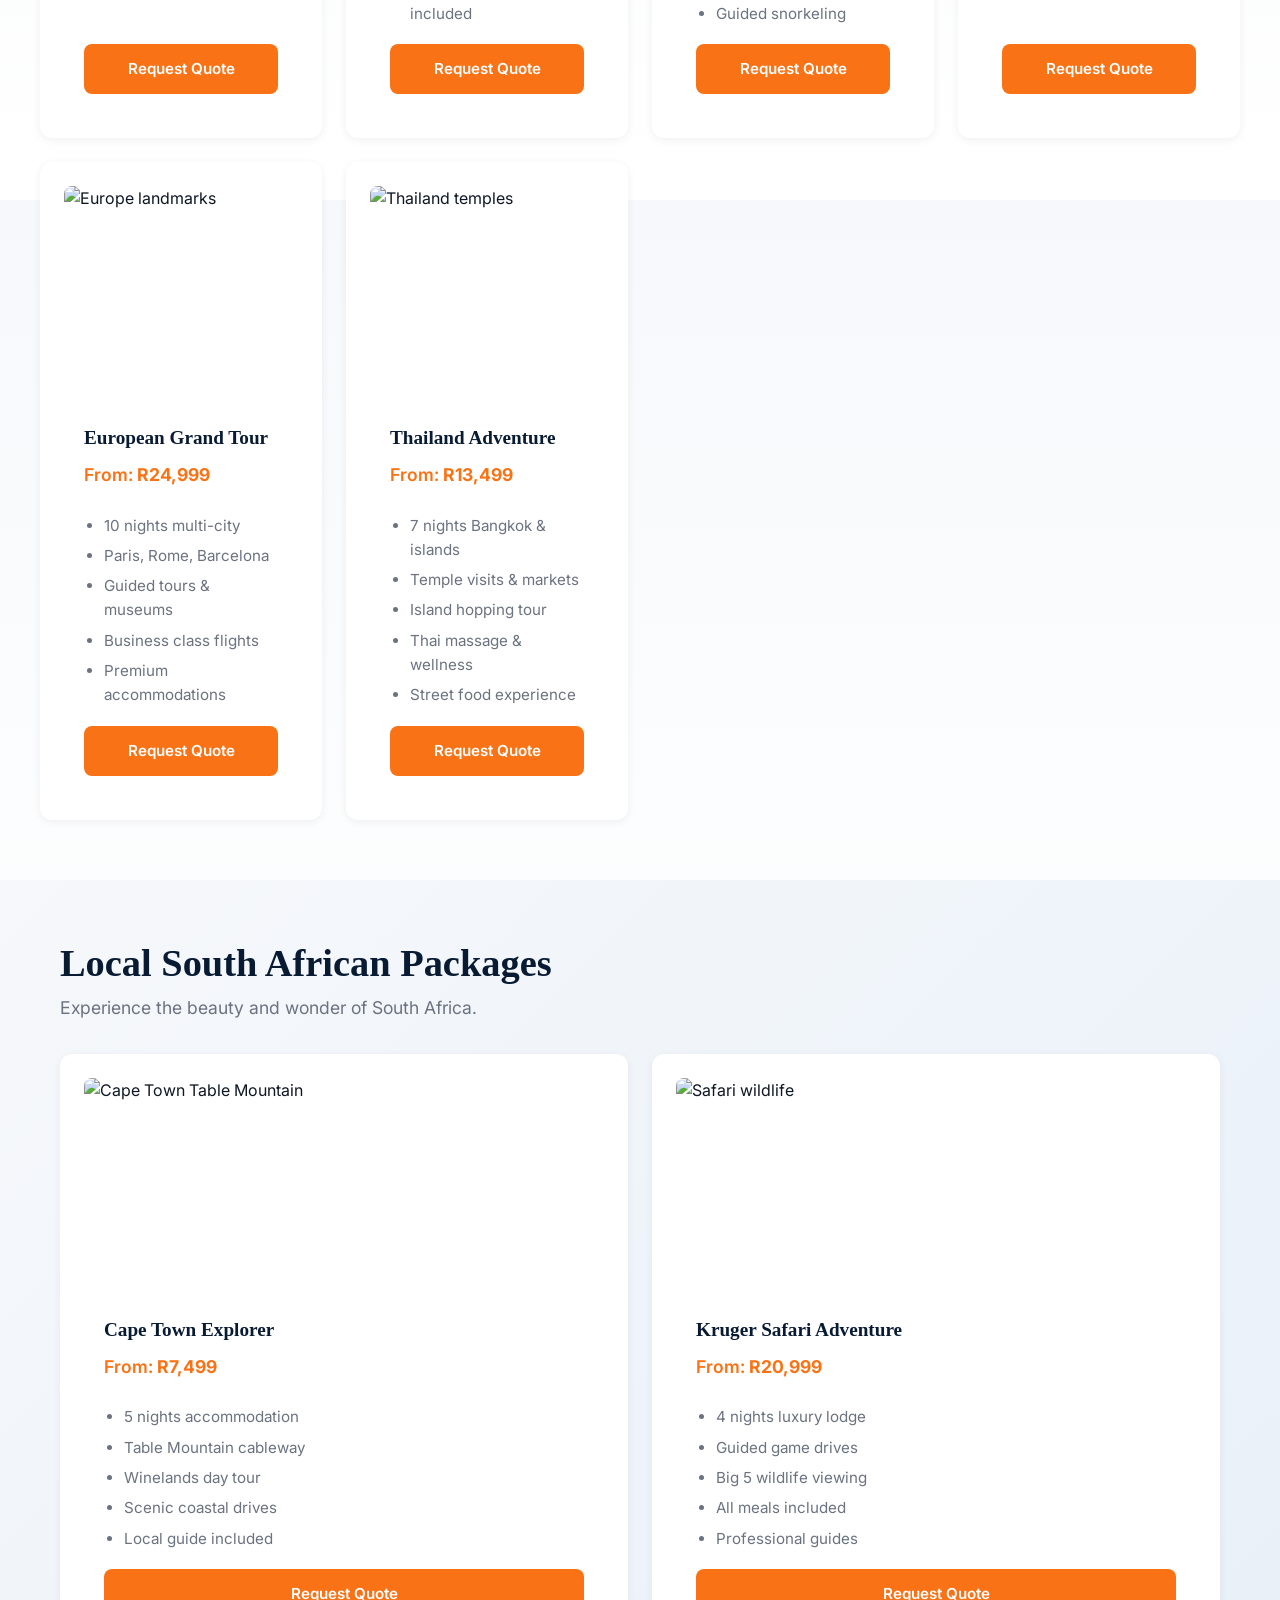
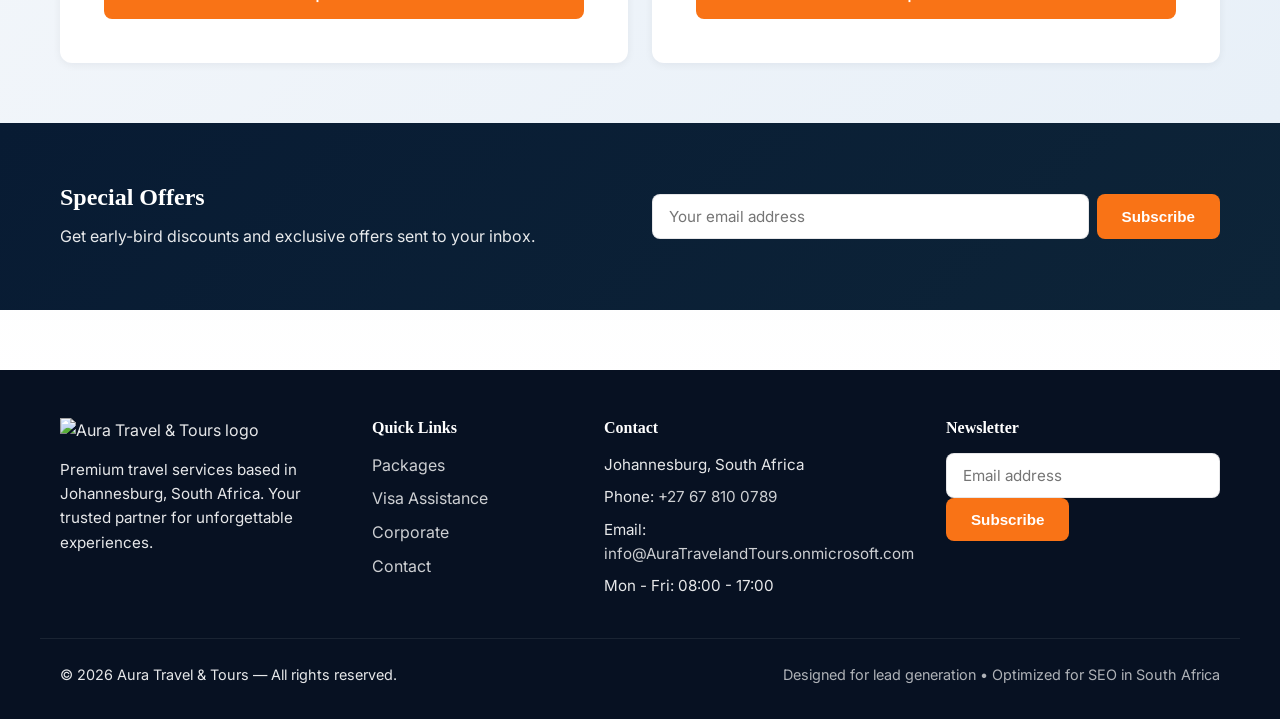
==== commit 54c6b474: "Add features: JS interactivity, new pages (packages, visa), enhanced responsive CSS" ====
--- a/packages.html
+++ b/packages.html
@@ -44,7 +44,6 @@
       <p class="lede">Discover world-class destinations with our premium travel packages.</p>
       
       <div class="grid-3">
-        <!-- Dubai -->
         <div class="package-card">
           <img src="https://images.unsplash.com/photo-1512453979798-5ea266f8880c?auto=format&fit=crop&w=800&q=60" alt="Dubai skyline">
           <div class="package-body">
@@ -61,7 +60,6 @@
           </div>
         </div>
 
-        <!-- Mauritius -->
         <div class="package-card">
           <img src="https://images.unsplash.com/photo-1507003211169-0a1dd7228f2d?auto=format&fit=crop&w=800&q=60" alt="Mauritius beach">
           <div class="package-body">
@@ -78,7 +76,6 @@
           </div>
         </div>
 
-        <!-- Zanzibar -->
         <div class="package-card">
           <img src="https://images.unsplash.com/photo-1507525428034-b723cf961d3e?auto=format&fit=crop&w=800&q=60" alt="Zanzibar beach">
           <div class="package-body">
@@ -95,7 +92,6 @@
           </div>
         </div>
 
-        <!-- Egypt -->
         <div class="package-card">
           <img src="https://images.unsplash.com/photo-1518684039623-4f8f1d1f8e6d?auto=format&fit=crop&w=800&q=60" alt="Egyptian pyramids">
           <div class="package-body">
@@ -112,7 +108,6 @@
           </div>
         </div>
 
-        <!-- Europe -->
         <div class="package-card">
           <img src="https://images.unsplash.com/photo-1486299267070-83823e5ca4e3?auto=format&fit=crop&w=800&q=60" alt="Europe landmarks">
           <div class="package-body">
@@ -129,7 +124,6 @@
           </div>
         </div>
 
-        <!-- Thailand -->
         <div class="package-card">
           <img src="https://images.unsplash.com/photo-1552394945-5658abaf3ff3?auto=format&fit=crop&w=800&q=60" alt="Thailand temples">
           <div class="package-body">
@@ -154,7 +148,6 @@
         <p class="lede">Experience the beauty and wonder of South Africa.</p>
         
         <div class="grid-2">
-          <!-- Cape Town -->
           <div class="package-card">
             <img src="https://images.unsplash.com/photo-1528909514045-2fa4ac7a08ba?auto=format&fit=crop&w=800&q=60" alt="Cape Town Table Mountain">
             <div class="package-body">
@@ -171,7 +164,6 @@
             </div>
           </div>
 
-          <!-- Safari -->
           <div class="package-card">
             <img src="https://images.unsplash.com/photo-1516426122078-c23e76319801?auto=format&fit=crop&w=800&q=60" alt="Safari wildlife">
             <div class="package-body">
@@ -187,103 +179,11 @@
               <a class="btn btn-primary" href="contact.html#quote" style="margin-top: auto;">Request Quote</a>
             </div>
           </div>
-
-          <!-- Garden Route -->
-          <div class="package-card">
-            <img src="https://images.unsplash.com/photo-1489493072403-9472b97e5c3e?auto=format&fit=crop&w=800&q=60" alt="Garden Route landscape">
-            <div class="package-body">
-              <h3>Garden Route Discovery</h3>
-              <p class="price">From: <strong>R9,899</strong></p>
-              <ul class="highlights">
-                <li>6 nights multi-destination</li>
-                <li>Scenic drives & hikes</li>
-                <li>Adventure activities</li>
-                <li>Coastal village visits</li>
-                <li>Daily breakfast</li>
-              </ul>
-              <a class="btn btn-primary" href="contact.html#quote" style="margin-top: auto;">Request Quote</a>
-            </div>
-          </div>
-
-          <!-- Durban & Coast -->
-          <div class="package-card">
-            <img src="https://images.unsplash.com/photo-1507525428034-b723cf961d3e?auto=format&fit=crop&w=800&q=60" alt="Durban coast">
-            <div class="package-body">
-              <h3>Durban Beach Getaway</h3>
-              <p class="price">From: <strong>R6,799</strong></p>
-              <ul class="highlights">
-                <li>4 nights beachfront hotel</li>
-                <li>City tours & markets</li>
-                <li>Water sports available</li>
-                <li>Restaurant recommendations</li>
-                <li>Beach access</li>
-              </ul>
-              <a class="btn btn-primary" href="contact.html#quote" style="margin-top: auto;">Request Quote</a>
-            </div>
-          </div>
-        </div>
-      </div>
-    </section>
-
-    <section class="container" style="padding: 60px 0;">
-      <h2 style="color: var(--bg); margin-bottom: 8px;">Specialized Packages</h2>
-      <p class="lede">Choose from our curated specialist packages.</p>
-      
-      <div class="grid-3">
-        <!-- Honeymoon -->
-        <div class="package-card">
-          <img src="https://images.unsplash.com/photo-1506156613408-eca07ce68773?auto=format&fit=crop&w=800&q=60" alt="Romantic getaway">
-          <div class="package-body">
-            <h3>Honeymoon Bliss</h3>
-            <p class="price">From: <strong>R22,499</strong></p>
-            <ul class="highlights">
-              <li>7 nights romantic retreat</li>
-              <li>Candlelit dinners</li>
-              <li>Couples spa treatments</li>
-              <li>Sunset experiences</li>
-              <li>Personalized service</li>
-            </ul>
-            <a class="btn btn-primary" href="contact.html#quote" style="margin-top: auto;">Request Quote</a>
-          </div>
-        </div>
-
-        <!-- Family -->
-        <div class="package-card">
-          <img src="https://images.unsplash.com/photo-1534392506450-7a0ebb840d8d?auto=format&fit=crop&w=800&q=60" alt="Family adventure">
-          <div class="package-body">
-            <h3>Family Adventure</h3>
-            <p class="price">From: <strong>R15,999</strong></p>
-            <ul class="highlights">
-              <li>5 nights family resort</li>
-              <li>Kid-friendly activities</li>
-              <li>Water park access</li>
-              <li>Adventure sports</li>
-              <li>All-inclusive meals</li>
-            </ul>
-            <a class="btn btn-primary" href="contact.html#quote" style="margin-top: auto;">Request Quote</a>
-          </div>
-        </div>
-
-        <!-- Corporate -->
-        <div class="package-card">
-          <img src="https://images.unsplash.com/photo-1552664730-d307ca884978?auto=format&fit=crop&w=800&q=60" alt="Corporate retreat">
-          <div class="package-body">
-            <h3>Team Building Retreat</h3>
-            <p class="price">From: <strong>R18,999</strong></p>
-            <ul class="highlights">
-              <li>Customizable 3-5 days</li>
-              <li>Activity & workshop space</li>
-              <li>Catering included</li>
-              <li>Team bonding events</li>
-              <li>Professional coordination</li>
-            </ul>
-            <a class="btn btn-primary" href="contact.html#quote" style="margin-top: auto;">Request Quote</a>
-          </div>
-        </div>
-      </div>
-    </section>
-
-    <section class="newsletter" style="margin-top: 60px;">
+        </div>
+      </div>
+    </section>
+
+    <section class="newsletter">
       <div class="container grid-2 align-center">
         <div>
           <h3>Special Offers</h3>
@@ -336,4 +236,4 @@
   </footer>
 
 </body>
-</html>
+</html>
--- a/css/styles.css
+++ b/css/styles.css
@@ -1,104 +1,761 @@
 /* css/styles.css
-   Aura Travel & Tours — base styles
-   Responsive layout, hero slider, nav toggle, cards, footer, forms
+   Aura Travel & Tours — responsive, accessible styles
+   Mobile-first approach with smooth animations
 */
-:root{
-  --bg:#081B33;
-  --accent:#F97316; /* orange */
-  --muted:#6B7280;
-  --text:#0f1724;
-  --card:#ffffff;
+
+:root {
+  --bg: #081B33;
+  --accent: #F97316;
+  --accent-dark: #ea580c;
+  --muted: #6B7280;
+  --text: #0f1724;
+  --card: #ffffff;
   --glass: rgba(255,255,255,0.06);
-  --max-w:1200px;
-}
-*{box-sizing:border-box}
-html,body{height:100%}
-body{
-  margin:0;
-  font-family: 'Inter', system-ui, -apple-system, 'Segoe UI', Roboto, 'Helvetica Neue', Arial;
-  color:var(--text);
-  background:linear-gradient(180deg,#f6f8fb, #ffffff);
-  -webkit-font-smoothing:antialiased;
-  -moz-osx-font-smoothing:grayscale;
-  line-height:1.5;
-}
-.container{max-width:var(--max-w);margin:0 auto;padding:0 20px}
-.site-header{background:transparent;position:sticky;top:0;z-index:40}
-.nav-wrap{display:flex;align-items:center;justify-content:space-between;padding:18px 0}
-.brand{display:flex;align-items:center;text-decoration:none}
-.logo{height:48px}
-.logo-sm{height:40px}
-.main-nav{display:flex;gap:18px;align-items:center}
-.main-nav a{color:var(--text);text-decoration:none;padding:8px 12px;border-radius:6px}
-.main-nav a:hover{background:var(--glass)}
-.main-nav a.cta{background:var(--accent);color:white;padding:10px 14px}
-.nav-toggle{display:none;background:transparent;border:0;font-size:22px;padding:8px}
-
-/* HERO */
-.hero{position:relative;overflow:hidden}
-.hero-slides{position:relative;height:70vh;min-height:420px}
-.slide{position:absolute;inset:0;background-size:cover;background-position:center;opacity:0;transform:scale(1.02);transition:opacity .8s ease,transform .8s ease;}
-.slide.active{opacity:1;transform:scale(1)}
-.hero-content{position:relative;z-index:2;color:white;padding:56px 20px;max-width:720px}
-.hero::before{content:"";position:absolute;inset:0;background:linear-gradient(180deg, rgba(8,27,51,0.35) 0%, rgba(8,27,51,0.55) 60%);}
-.hero h1{font-family:'Playfair Display', serif;font-size:2.6rem;margin:0 0 12px}
-.hero .sub{color:rgba(255,255,255,0.92);margin-bottom:18px}
-.hero-ctas .btn{margin-right:10px}
-
-/* Layout utility */
-.grid-3{display:grid;grid-template-columns:repeat(3,1fr);gap:18px}
-.grid-2{display:grid;grid-template-columns:repeat(2,1fr);gap:18px}
-.mt-20{margin-top:20px}
-.align-center{align-items:center}
-
-/* Cards */
-.card, .package-card, .testimonial{background:var(--card);border-radius:10px;padding:18px;box-shadow:0 6px 18px rgba(12,15,30,0.06)}
-.card .icon{font-size:28px;margin-bottom:8px}
-.package-card img{width:100%;height:180px;object-fit:cover;border-radius:8px 8px 0 0}
-.package-body{padding:12px}
-.package-body h3{margin:0 0 8px}
-.package-body .price{color:var(--accent);margin-bottom:8px}
-.highlights{padding-left:18px;margin:8px 0}
-.btn{display:inline-block;border:1px solid transparent;padding:10px 14px;border-radius:8px;text-decoration:none;color:inherit;font-weight:600}
-.btn-primary{background:var(--accent);color:white}
-.btn-ghost{background:transparent;border:1px solid rgba(255,255,255,0.12);color:white}
-.btn-outline{background:transparent;border:1px solid rgba(12,15,30,0.08)}
-
-/* Testimonials */
-.testimonial{padding:20px;font-style:italic}
-.testimonial cite{display:block;margin-top:12px;font-style:normal;color:var(--muted)}
-
-/* Newsletter / Forms */
-.newsletter-form{display:flex;gap:8px}
-.newsletter-form input[type=email]{flex:1;padding:10px;border-radius:8px;border:1px solid rgba(12,15,30,0.08)}
-
-/* Footer */
-.site-footer{background:#071122;color:rgba(255,255,255,0.9);padding:40px 0 24px;margin-top:40px}
-.footer-grid{display:grid;grid-template-columns:1.4fr 1fr 1fr 1fr;gap:20px}
-.site-footer a{color:rgba(255,255,255,0.92);text-decoration:none}
-.footer-bottom{display:flex;justify-content:space-between;align-items:center;padding-top:20px;border-top:1px solid rgba(255,255,255,0.03);font-size:0.95rem}
-.small{opacity:0.8}
-
-/* WhatsApp floating */
-.whatsapp-float{position:fixed;right:18px;bottom:18px;background:#25D366;color:white;border-radius:50%;width:56px;height:56px;display:flex;align-items:center;justify-content:center;text-decoration:none;font-size:22px;box-shadow:0 8px 20px rgba(2,6,23,0.2);z-index:60}
-
-/* Responsive */
-@media(max-width:980px){
-  .grid-3{grid-template-columns:repeat(2,1fr)}
-  .grid-2{grid-template-columns:1fr}
-  .footer-grid{grid-template-columns:1fr 1fr;}
-}
-@media(max-width:720px){
-  .nav-toggle{display:inline-block}
-  .main-nav{position:fixed;right:0;top:0;bottom:0;width:260px;background:linear-gradient(180deg, #081B33, #0b2238);flex-direction:column;padding:60px 18px;transform:translateX(100%);transition:transform .28s ease;gap:8px}
-  .main-nav a{color:white;padding:12px 16px}
-  .main-nav.open{transform:translateX(0)}
-  .hero-slides{height:56vh;min-height:320px}
-  .hero h1{font-size:1.9rem}
-  .grid-3{grid-template-columns:1fr}
-  .site-header .container{padding:12px}
-  .footer-grid{grid-template-columns:1fr}
-}
-
-/* Accessibility helpers */
-.sr-only{position:absolute;width:1px;height:1px;padding:0;margin:-1px;overflow:hidden;clip:rect(0,0,0,0);white-space:nowrap;border:0}
+  --max-w: 1200px;
+  --transition: all 0.3s ease;
+}
+
+* {
+  box-sizing: border-box;
+}
+
+html, body {
+  height: 100%;
+}
+
+body {
+  margin: 0;
+  font-family: 'Inter', system-ui, -apple-system, 'Segoe UI', Roboto, 'Helvetica Neue', Arial, sans-serif;
+  color: var(--text);
+  background: linear-gradient(180deg, #f6f8fb, #ffffff);
+  -webkit-font-smoothing: antialiased;
+  -moz-osx-font-smoothing: grayscale;
+  line-height: 1.6;
+  font-size: 16px;
+}
+
+.container {
+  max-width: var(--max-w);
+  margin: 0 auto;
+  padding: 0 20px;
+}
+
+section {
+  padding: 60px 0;
+}
+
+h1, h2, h3, h4, h5, h6 {
+  line-height: 1.2;
+  margin: 0;
+  font-family: 'Playfair Display', serif;
+  font-weight: 700;
+}
+
+h2 {
+  font-size: clamp(1.8rem, 5vw, 2.4rem);
+  margin-bottom: 12px;
+}
+
+h3 {
+  font-size: clamp(1.2rem, 3vw, 1.5rem);
+}
+
+p {
+  margin: 0;
+}
+
+/* HEADER & NAVIGATION */
+.site-header {
+  background: transparent;
+  position: sticky;
+  top: 0;
+  z-index: 40;
+  backdrop-filter: blur(8px);
+  border-bottom: 1px solid rgba(8, 27, 51, 0.08);
+}
+
+.nav-wrap {
+  display: flex;
+  align-items: center;
+  justify-content: space-between;
+  padding: 16px 0;
+}
+
+.brand {
+  display: flex;
+  align-items: center;
+  text-decoration: none;
+  transition: var(--transition);
+}
+
+.brand:hover {
+  opacity: 0.8;
+}
+
+.logo {
+  height: 48px;
+  width: auto;
+  display: block;
+}
+
+.logo-sm {
+  height: 40px;
+  width: auto;
+  display: block;
+}
+
+.main-nav {
+  display: flex;
+  gap: 24px;
+  align-items: center;
+  list-style: none;
+  margin: 0;
+  padding: 0;
+}
+
+.main-nav a {
+  color: var(--text);
+  text-decoration: none;
+  padding: 8px 12px;
+  border-radius: 6px;
+  transition: var(--transition);
+  font-weight: 500;
+  font-size: 0.95rem;
+}
+
+.main-nav a:hover,
+.main-nav a:focus {
+  background: var(--glass);
+  outline: none;
+}
+
+.main-nav a.cta {
+  background: var(--accent);
+  color: white;
+  padding: 10px 18px;
+}
+
+.main-nav a.cta:hover {
+  background: var(--accent-dark);
+}
+
+.nav-toggle {
+  display: none;
+  background: transparent;
+  border: 0;
+  font-size: 24px;
+  padding: 8px 4px;
+  cursor: pointer;
+  transition: var(--transition);
+  z-index: 50;
+}
+
+.nav-toggle:hover {
+  transform: scale(1.1);
+}
+
+/* HERO SECTION */
+.hero {
+  position: relative;
+  overflow: hidden;
+}
+
+.hero-slides {
+  position: relative;
+  height: 70vh;
+  min-height: 420px;
+  max-height: 800px;
+}
+
+.slide {
+  position: absolute;
+  inset: 0;
+  background-size: cover;
+  background-position: center;
+  opacity: 0;
+  transform: scale(1.02);
+  transition: opacity 0.8s ease, transform 0.8s ease;
+}
+
+.slide.active {
+  opacity: 1;
+  transform: scale(1);
+}
+
+.hero::before {
+  content: '';
+  position: absolute;
+  inset: 0;
+  background: linear-gradient(180deg, rgba(8, 27, 51, 0.35) 0%, rgba(8, 27, 51, 0.55) 60%);
+  z-index: 1;
+}
+
+.hero-content {
+  position: relative;
+  z-index: 2;
+  color: white;
+  padding: 56px 20px;
+  max-width: 720px;
+  display: flex;
+  flex-direction: column;
+  justify-content: center;
+  height: 100%;
+}
+
+.hero h1 {
+  font-family: 'Playfair Display', serif;
+  font-size: clamp(2rem, 6vw, 3.2rem);
+  margin: 0 0 16px;
+  line-height: 1.1;
+}
+
+.hero .sub {
+  color: rgba(255, 255, 255, 0.92);
+  margin-bottom: 24px;
+  font-size: clamp(1rem, 2vw, 1.2rem);
+  line-height: 1.5;
+}
+
+.hero-ctas {
+  display: flex;
+  flex-wrap: wrap;
+  gap: 12px;
+}
+
+.hero-ctas .btn {
+  margin: 0;
+}
+
+/* LAYOUT UTILITIES */
+.grid-3 {
+  display: grid;
+  grid-template-columns: repeat(auto-fit, minmax(280px, 1fr));
+  gap: 24px;
+}
+
+.grid-2 {
+  display: grid;
+  grid-template-columns: repeat(auto-fit, minmax(300px, 1fr));
+  gap: 24px;
+}
+
+.mt-20 {
+  margin-top: 20px;
+}
+
+.align-center {
+  align-items: center;
+}
+
+/* SERVICES SECTION */
+.services {
+  background: linear-gradient(135deg, #f6f8fb 0%, #e8f0f8 100%);
+}
+
+.services h2,
+.featured h2,
+.testimonials h2 {
+  color: var(--bg);
+  margin-bottom: 8px;
+}
+
+.lede {
+  color: var(--muted);
+  font-size: 1.1rem;
+  margin-bottom: 32px;
+  max-width: 500px;
+}
+
+/* CARDS */
+.card, .package-card, .testimonial {
+  background: var(--card);
+  border-radius: 12px;
+  padding: 24px;
+  box-shadow: 0 2px 8px rgba(12, 15, 30, 0.06);
+  transition: var(--transition);
+}
+
+.card:hover,
+.package-card:hover {
+  box-shadow: 0 12px 32px rgba(12, 15, 30, 0.12);
+  transform: translateY(-4px);
+}
+
+.card .icon {
+  font-size: 32px;
+  margin-bottom: 12px;
+  display: inline-block;
+}
+
+.card h3,
+.package-card h3 {
+  margin-bottom: 12px;
+  color: var(--bg);
+}
+
+.card p,
+.package-card p {
+  color: var(--muted);
+  font-size: 0.95rem;
+}
+
+/* PACKAGE CARDS */
+.package-card {
+  overflow: hidden;
+  display: flex;
+  flex-direction: column;
+}
+
+.package-card img {
+  width: 100%;
+  height: 220px;
+  object-fit: cover;
+  border-radius: 8px 8px 0 0;
+}
+
+.package-body {
+  padding: 20px;
+  flex: 1;
+  display: flex;
+  flex-direction: column;
+}
+
+.package-body h3 {
+  margin: 0 0 12px;
+  font-size: 1.2rem;
+}
+
+.package-body .price {
+  color: var(--accent);
+  font-size: 1.1rem;
+  font-weight: 600;
+  margin-bottom: 12px;
+}
+
+.highlights {
+  padding-left: 20px;
+  margin: 12px 0;
+  list-style: disc;
+  color: var(--muted);
+  font-size: 0.95rem;
+  flex: 1;
+}
+
+.highlights li {
+  margin-bottom: 6px;
+}
+
+/* BUTTONS */
+.btn {
+  display: inline-block;
+  border: 1px solid transparent;
+  padding: 12px 24px;
+  border-radius: 8px;
+  text-decoration: none;
+  color: inherit;
+  font-weight: 600;
+  font-size: 0.95rem;
+  cursor: pointer;
+  transition: var(--transition);
+  text-align: center;
+}
+
+.btn:hover,
+.btn:focus {
+  outline: none;
+}
+
+.btn-primary {
+  background: var(--accent);
+  color: white;
+}
+
+.btn-primary:hover {
+  background: var(--accent-dark);
+}
+
+.btn-ghost {
+  background: transparent;
+  border: 1px solid rgba(255, 255, 255, 0.3);
+  color: white;
+}
+
+.btn-ghost:hover {
+  background: rgba(255, 255, 255, 0.1);
+}
+
+.btn-outline {
+  background: transparent;
+  border: 1px solid rgba(12, 15, 30, 0.15);
+  color: var(--text);
+}
+
+.btn-outline:hover {
+  border-color: var(--accent);
+  color: var(--accent);
+}
+
+/* TESTIMONIALS */
+.testimonials {
+  background: linear-gradient(135deg, #f6f8fb 0%, #e8f0f8 100%);
+}
+
+.testimonial {
+  padding: 28px;
+  font-style: italic;
+  border-left: 4px solid var(--accent);
+}
+
+.testimonial cite {
+  display: block;
+  margin-top: 16px;
+  font-style: normal;
+  color: var(--muted);
+  font-weight: 600;
+}
+
+/* NEWSLETTER & FORMS */
+.newsletter {
+  background: linear-gradient(135deg, var(--bg) 0%, #0d2438 100%);
+  color: white;
+}
+
+.newsletter h3 {
+  color: white;
+  margin-bottom: 12px;
+}
+
+.newsletter p {
+  color: rgba(255, 255, 255, 0.9);
+}
+
+.newsletter-form {
+  display: flex;
+  gap: 8px;
+  flex-wrap: wrap;
+}
+
+.newsletter-form input[type='email'],
+form input[type='email'] {
+  flex: 1;
+  min-width: 200px;
+  padding: 12px 16px;
+  border-radius: 8px;
+  border: 1px solid rgba(12, 15, 30, 0.1);
+  font-family: inherit;
+  font-size: 0.95rem;
+  transition: var(--transition);
+}
+
+.newsletter-form input[type='email']:focus,
+form input[type='email']:focus {
+  outline: none;
+  border-color: var(--accent);
+  box-shadow: 0 0 0 3px rgba(249, 115, 22, 0.1);
+}
+
+/* FOOTER */
+.site-footer {
+  background: #071122;
+  color: rgba(255, 255, 255, 0.9);
+  padding: 48px 0 24px;
+  margin-top: 60px;
+}
+
+.footer-grid {
+  display: grid;
+  grid-template-columns: 1.4fr 1fr 1fr 1fr;
+  gap: 32px;
+  margin-bottom: 32px;
+}
+
+.brand-col {
+  display: flex;
+  flex-direction: column;
+}
+
+.site-footer h4 {
+  color: white;
+  font-size: 1rem;
+  margin-bottom: 16px;
+  font-weight: 600;
+}
+
+.site-footer ul {
+  list-style: none;
+  padding: 0;
+  margin: 0;
+}
+
+.site-footer li {
+  margin-bottom: 8px;
+}
+
+.site-footer a {
+  color: rgba(255, 255, 255, 0.8);
+  text-decoration: none;
+  transition: var(--transition);
+}
+
+.site-footer a:hover {
+  color: var(--accent);
+}
+
+.site-footer p {
+  margin-bottom: 8px;
+  font-size: 0.95rem;
+  line-height: 1.6;
+}
+
+.footer-bottom {
+  display: flex;
+  justify-content: space-between;
+  align-items: center;
+  padding-top: 24px;
+  border-top: 1px solid rgba(255, 255, 255, 0.08);
+  flex-wrap: wrap;
+  gap: 16px;
+}
+
+.footer-bottom p {
+  font-size: 0.9rem;
+}
+
+.small {
+  opacity: 0.75;
+}
+
+/* WHATSAPP FLOATING BUTTON */
+.whatsapp-float {
+  position: fixed;
+  right: 20px;
+  bottom: 20px;
+  background: #25D366;
+  color: white;
+  border-radius: 50%;
+  width: 56px;
+  height: 56px;
+  display: flex;
+  align-items: center;
+  justify-content: center;
+  text-decoration: none;
+  font-size: 28px;
+  z-index: 30;
+  transition: var(--transition);
+  box-shadow: 0 4px 12px rgba(37, 211, 102, 0.3);
+}
+
+.whatsapp-float:hover {
+  transform: scale(1.1);
+  box-shadow: 0 8px 24px rgba(37, 211, 102, 0.4);
+}
+
+/* ACCESSIBILITY */
+.sr-only {
+  position: absolute;
+  width: 1px;
+  height: 1px;
+  padding: 0;
+  margin: -1px;
+  overflow: hidden;
+  clip: rect(0, 0, 0, 0);
+  white-space: nowrap;
+  border: 0;
+}
+
+/* FOCUS VISIBLE FOR KEYBOARD NAVIGATION */
+a:focus-visible,
+button:focus-visible,
+input:focus-visible {
+  outline: 2px solid var(--accent);
+  outline-offset: 2px;
+}
+
+/* RESPONSIVE DESIGN */
+@media (max-width: 1024px) {
+  .grid-3 {
+    grid-template-columns: repeat(auto-fit, minmax(250px, 1fr));
+  }
+
+  .footer-grid {
+    grid-template-columns: repeat(2, 1fr);
+    gap: 24px;
+  }
+
+  section {
+    padding: 48px 0;
+  }
+}
+
+@media (max-width: 768px) {
+  :root {
+    font-size: 15px;
+  }
+
+  .container {
+    padding: 0 16px;
+  }
+
+  section {
+    padding: 40px 0;
+  }
+
+  /* Mobile Navigation */
+  .nav-toggle {
+    display: inline-block;
+  }
+
+  .main-nav {
+    position: fixed;
+    right: 0;
+    top: 0;
+    bottom: 0;
+    width: 100%;
+    max-width: 280px;
+    background: linear-gradient(180deg, #081B33, #0b2238);
+    flex-direction: column;
+    padding: 80px 20px 20px;
+    gap: 8px;
+    transform: translateX(100%);
+    transition: transform 0.3s ease;
+    box-shadow: -2px 0 12px rgba(0, 0, 0, 0.2);
+  }
+
+  .main-nav.open {
+    transform: translateX(0);
+  }
+
+  .main-nav a {
+    color: white;
+    padding: 12px 16px;
+    border-radius: 8px;
+  }
+
+  .main-nav a:hover {
+    background: rgba(255, 255, 255, 0.1);
+  }
+
+  .main-nav a.cta {
+    background: var(--accent);
+    margin-top: 16px;
+  }
+
+  /* Hero */
+  .hero-slides {
+    height: 50vh;
+    min-height: 300px;
+  }
+
+  .hero-content {
+    padding: 40px 20px;
+  }
+
+  .hero h1 {
+    font-size: 1.8rem;
+  }
+
+  .hero .sub {
+    font-size: 1rem;
+  }
+
+  .hero-ctas {
+    flex-direction: column;
+    gap: 12px;
+  }
+
+  .hero-ctas .btn {
+    width: 100%;
+    text-align: center;
+  }
+
+  /* Grid Layouts */
+  .grid-3,
+  .grid-2 {
+    grid-template-columns: 1fr;
+    gap: 16px;
+  }
+
+  /* Cards */
+  .card,
+  .package-card,
+  .testimonial {
+    padding: 20px;
+  }
+
+  .package-card img {
+    height: 180px;
+  }
+
+  /* Newsletter Form */
+  .newsletter-form {
+    flex-direction: column;
+  }
+
+  .newsletter-form input,
+  .newsletter-form button {
+    width: 100%;
+  }
+
+  /* Footer */
+  .footer-grid {
+    grid-template-columns: 1fr;
+    gap: 24px;
+  }
+
+  .footer-bottom {
+    flex-direction: column;
+    text-align: center;
+    gap: 12px;
+  }
+
+  .footer-bottom {
+    justify-content: center;
+  }
+
+  /* WhatsApp Float */
+  .whatsapp-float {
+    right: 16px;
+    bottom: 16px;
+    width: 50px;
+    height: 50px;
+    font-size: 24px;
+  }
+}
+
+@media (max-width: 480px) {
+  .hero h1 {
+    font-size: 1.4rem;
+  }
+
+  .hero .sub {
+    font-size: 0.95rem;
+    margin-bottom: 16px;
+  }
+
+  .btn {
+    padding: 10px 16px;
+    font-size: 0.9rem;
+  }
+
+  .package-body h3 {
+    font-size: 1.1rem;
+  }
+
+  .newsletter-form input[type='email'] {
+    min-width: 100%;
+  }
+}
+
+/* PRINT STYLES */
+@media print {
+  .site-header,
+  .nav-toggle,
+  .whatsapp-float,
+  .site-footer {
+    display: none;
+  }
+
+  body {
+    background: white;
+  }
+}
